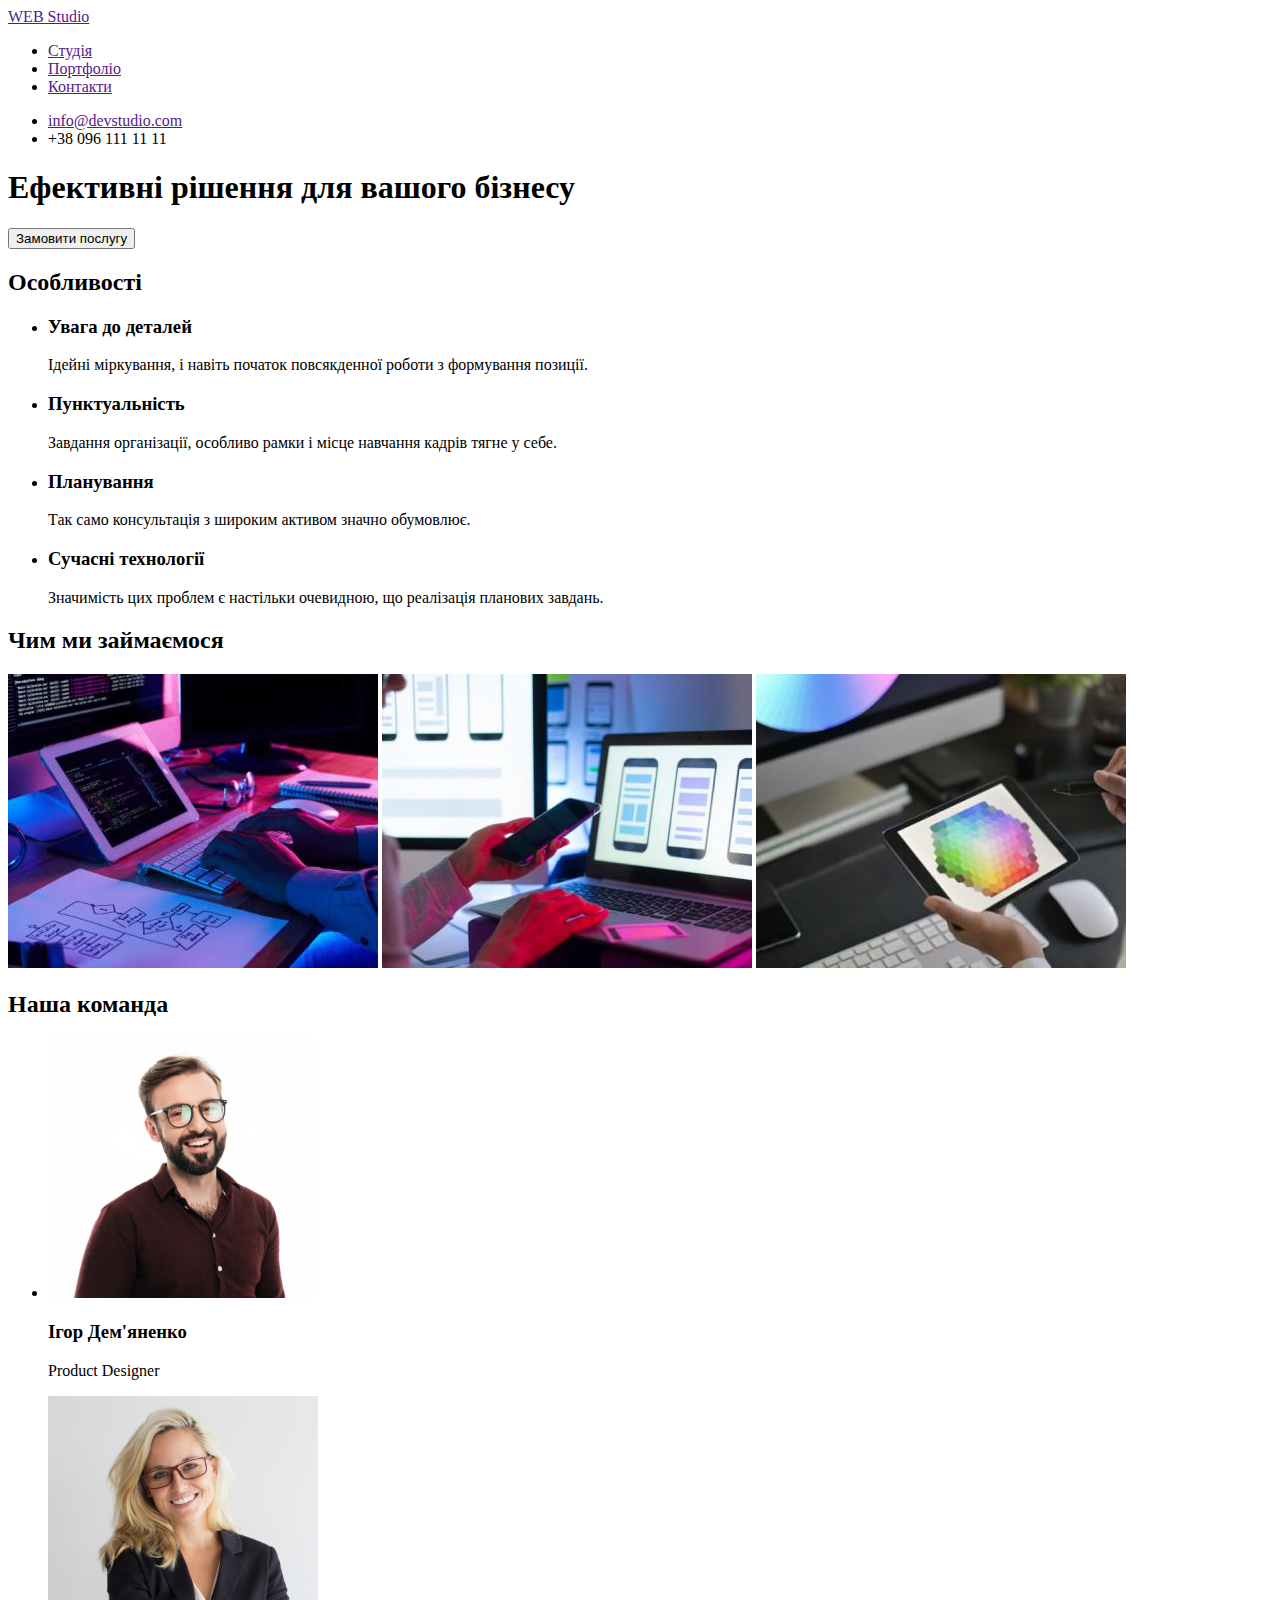
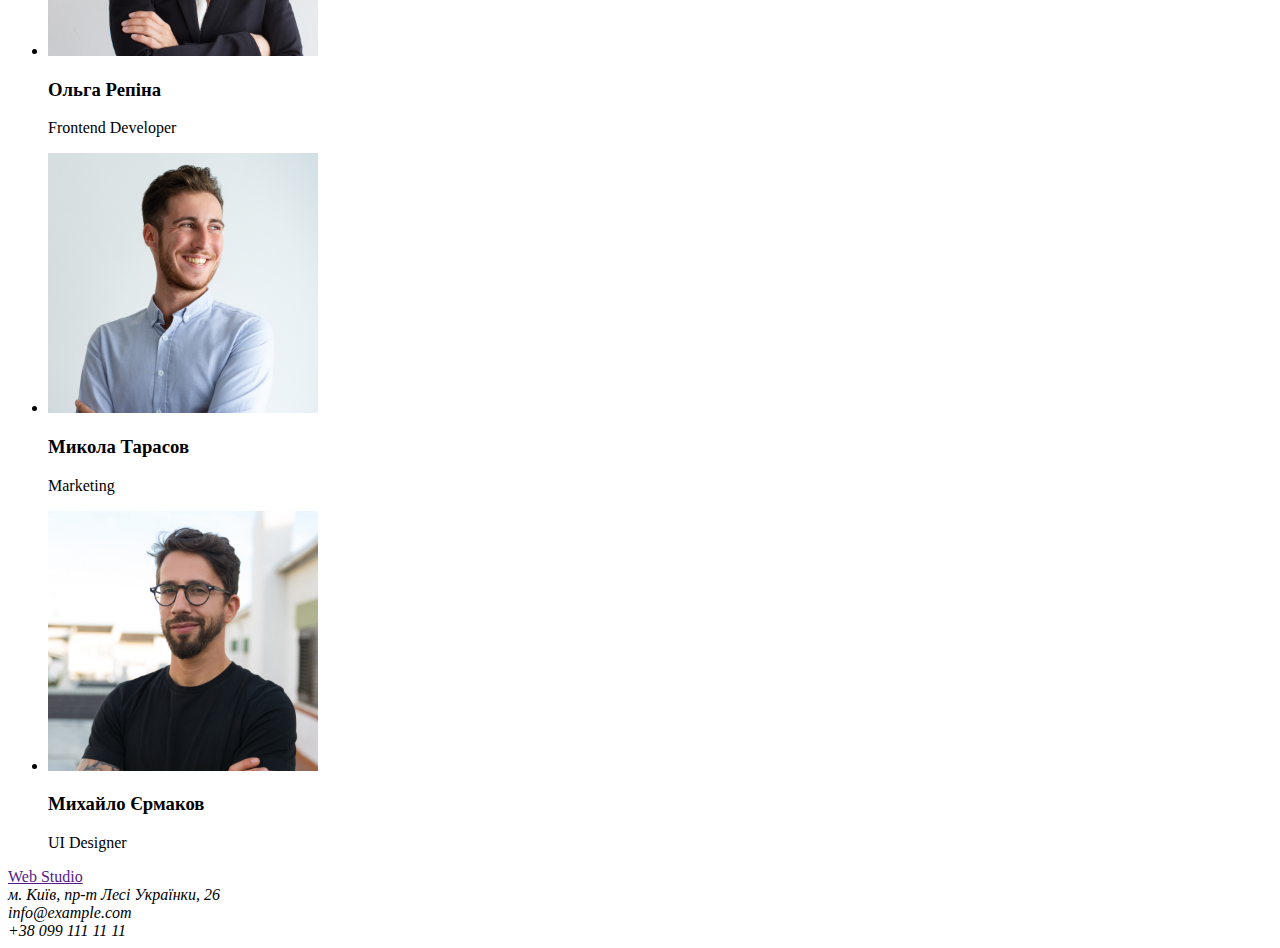
==== index.html @ 3448f9a4 "Initial commit" ====
<!DOCTYPE html>
<html lang="en">
<head>
    <meta charset="UTF-8">
    <meta http-equiv="X-UA-Compatible" content="IE=edge">
    <meta name="viewport" content="width=device-width, initial-scale=1.0">
    <title>Document</title>
</head>
<body>
    <!--Шапка-->
    
    <header>
        <nav>
            <a href="">WEB Studio</a>
            <ul>
                <li>
                    <a href="">Студія</a>
                </li>
                <li>
                    <a href="">Портфоліо</a>
                </li>
                <li>
                    <a href="">Контакти</a>
                </li>
            </ul>
        </nav>
    
        <ul>
            <li>
                <a href="">info@devstudio.com</a>
            </li>
            <li>
                +38 096 111 11 11
            </li>
        </ul>
    </header>
    
    
    <main>
    
        <!--Банер-->
        <div>
            <section>
                <h1>Ефективні рішення для вашого бізнесу</h1>
                <button>Замовити послугу</button>
            </section>
        </div>
    
        <!--Особливості-->
        <section>
            <h2>Особливості</h2>
            <ul>
                <li>
                    <h3>Увага до деталей</h3>
                    <p>Ідейні міркування, і навіть початок повсякденної роботи з формування позиції.</p>
                </li>
    
                <li>
                    <h3>Пунктуальність</h3>
                    <p>Завдання організації, особливо рамки і місце навчання кадрів тягне у себе.</p>
                </li>
                <li>
                    <h3>Планування</h3>
                    <p>Так само консультація з широким активом значно обумовлює.</p>
                </li>
                <li>
                    <h3>Сучасні технології</h3>
                    <p>Значимість цих проблем є настільки очевидною, що реалізація планових завдань.</p>
                </li>
            </ul>
        </section>
    
        <!--Чим ми займаэмося-->
        <section>
            <h2>Чим ми займаємося</h2>
            <img src="./images/img1.jpg" alt="photo first" width="370">
            <img src="./images/img2.jpg" alt="photo second" width="370">
            <img src="./images/img3.jpg" alt="photo third" width="370">
        </section>
    
        <!--Наша команда-->
        <section>
            <h2>Наша команда</h2>
            <ul>
    
                <li>
                    <img src="./images/Ihor.jpg" alt="photo ihor" width="270">
                    <h3>Iгор Дем'яненко</h3>
                    <p>Product Designer</p>
                </li>
    
                <li>
                    <img src="./images/Olga.jpg" alt="photo olga" width="270">
                    <h3>Ольга Репіна</h3>
                    <p>Frontend Developer</p>
                </li>
    
                <li>
                    <img src="./images/nikolaj.jpg" alt="photo nikolaj" width="270">
                    <h3>Микола Тарасов</h3>
                    <p>Marketing</p>
                </li>
    
                <li>
                    <img src="./images/Mykhailo.jpg" alt="photo Mykhailo" width="270">
                    <h3>Михайло Єрмаков</h3>
                    <p>UI Designer</p>
                </li>
            </ul>
        </section>
    
    </main>
    
    
    <footer>
        <a href="">Web Studio</a>
        <address>
            м. Київ, пр-т Лесі Українки, 26<br />
            info@example.com<br />
            +38 099 111 11 11
        </address>
    
    </footer>

</body>
</html>
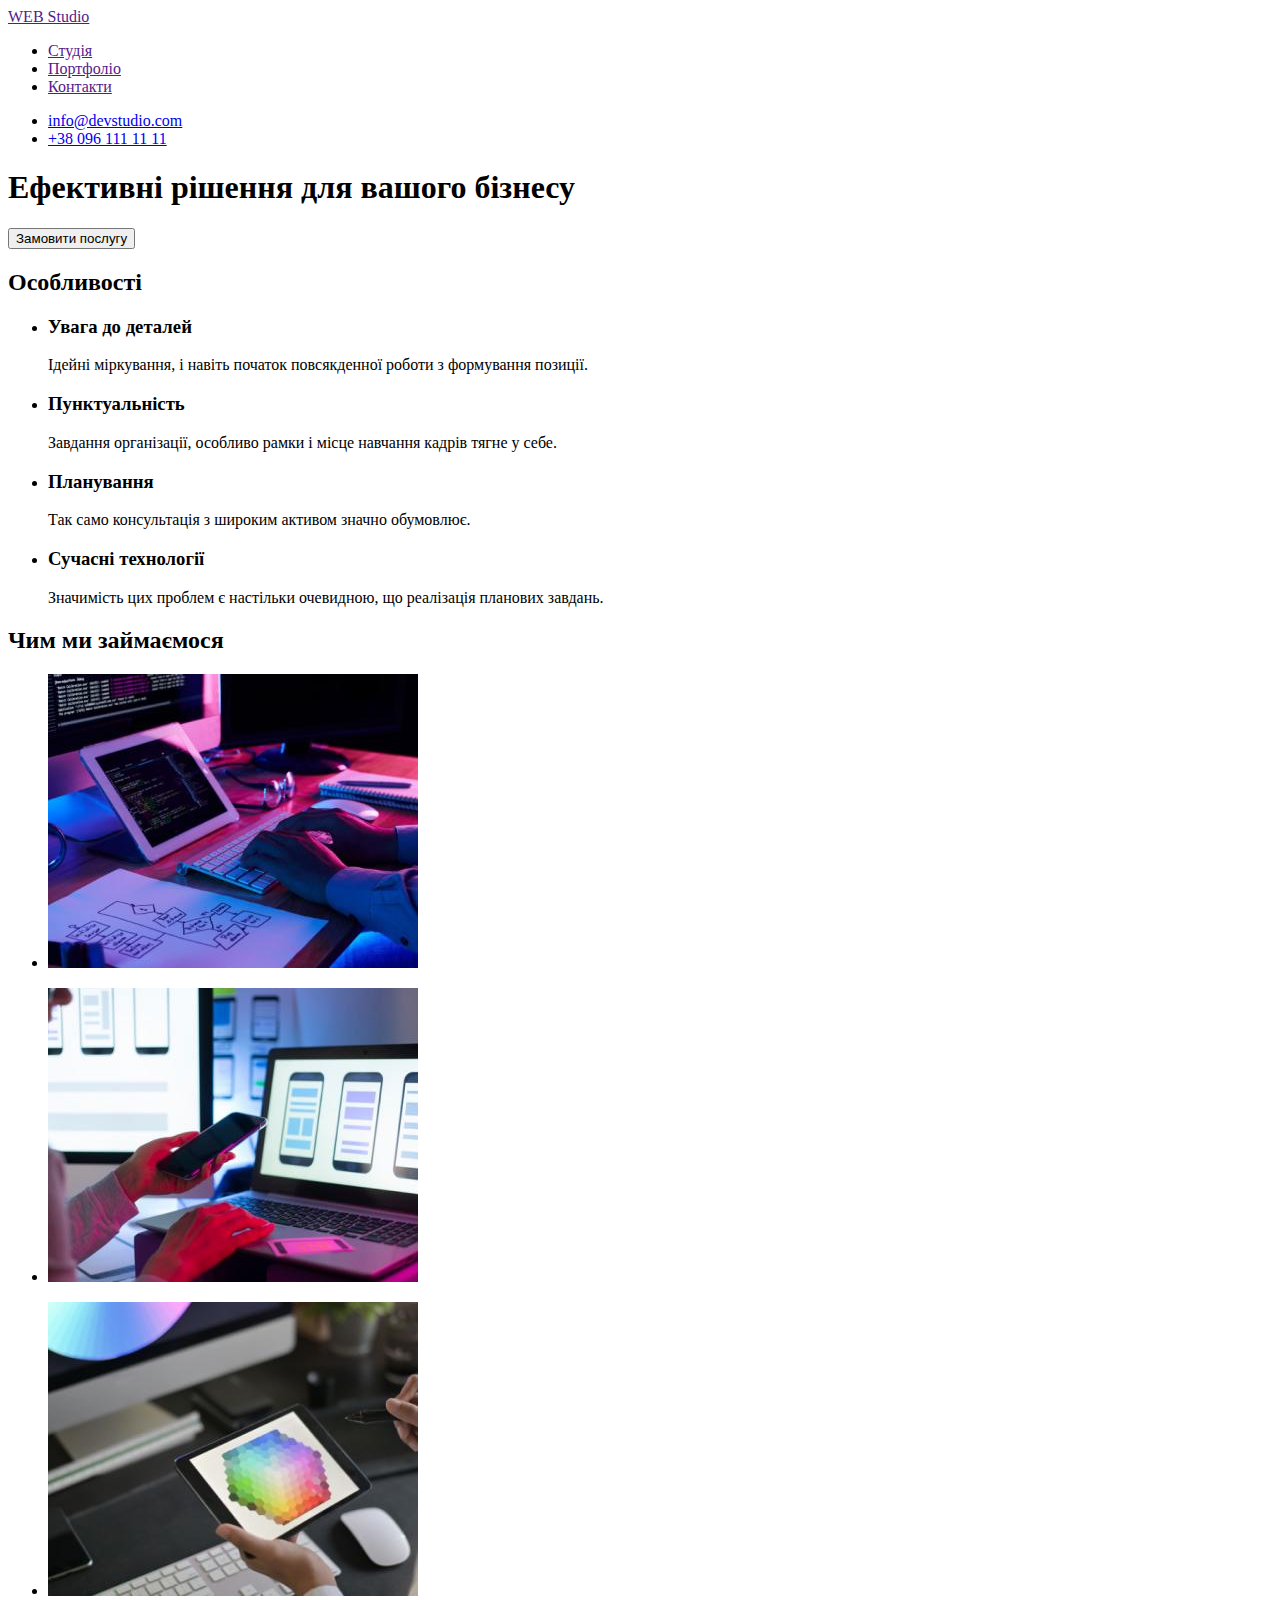
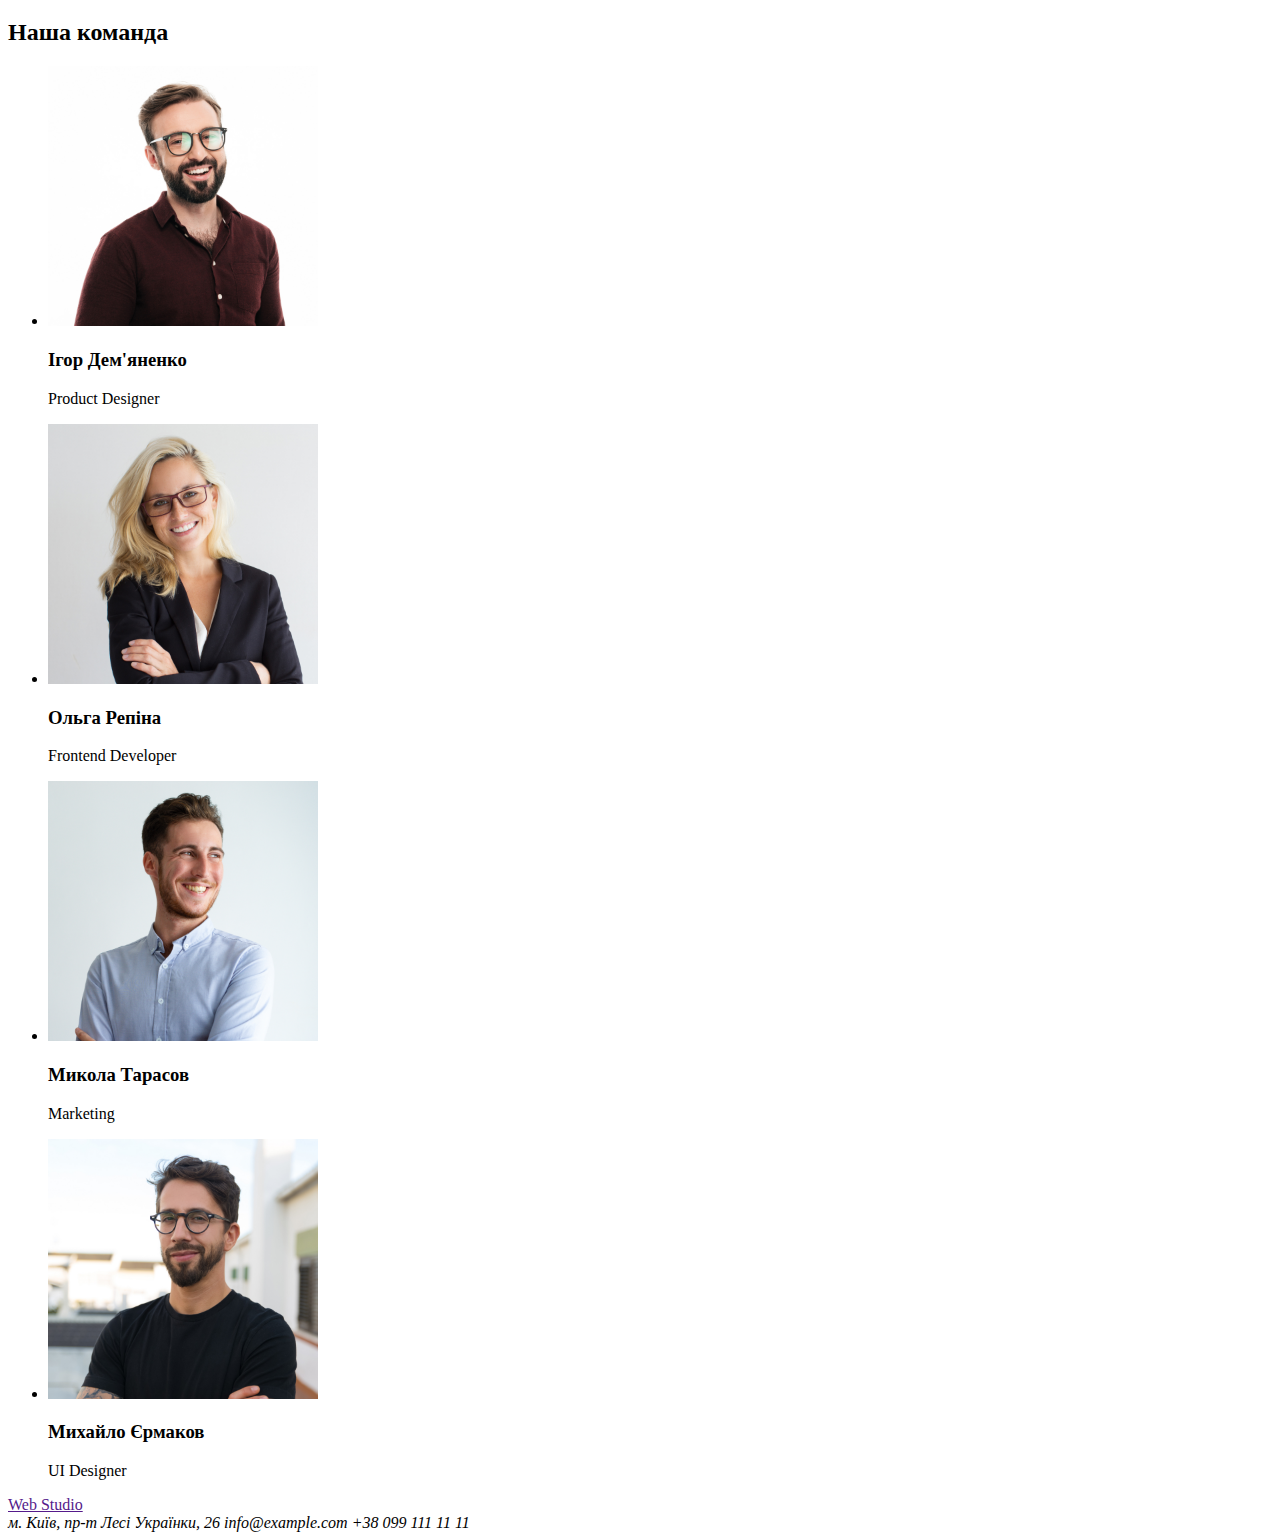
==== commit 55e478e7: "update index.html" ====
--- a/index.html
+++ b/index.html
@@ -1,14 +1,16 @@
 <!DOCTYPE html>
 <html lang="en">
+
 <head>
     <meta charset="UTF-8">
     <meta http-equiv="X-UA-Compatible" content="IE=edge">
     <meta name="viewport" content="width=device-width, initial-scale=1.0">
-    <title>Document</title>
+    <title>Web Studio</title>
 </head>
+
 <body>
     <!--Шапка-->
-    
+
     <header>
         <nav>
             <a href="">WEB Studio</a>
@@ -24,28 +26,30 @@
                 </li>
             </ul>
         </nav>
-    
+
         <ul>
             <li>
-                <a href="">info@devstudio.com</a>
+                <a href="mailto:info@devstudio.com">info@devstudio.com</a>
             </li>
             <li>
-                +38 096 111 11 11
+                <a href="tel:+380961111111">+38 096 111 11 11</a>
             </li>
         </ul>
     </header>
-    
-    
+
+
     <main>
-    
+
         <!--Банер-->
-        <div>
-            <section>
-                <h1>Ефективні рішення для вашого бізнесу</h1>
-                <button>Замовити послугу</button>
-            </section>
-        </div>
-    
+        <section>
+            <h1>Ефективні рішення для вашого бізнесу</h1>
+            <button type="button">Замовити послугу</button>
+
+
+        </section>
+
+
+
         <!--Особливості-->
         <section>
             <h2>Особливості</h2>
@@ -54,7 +58,7 @@
                     <h3>Увага до деталей</h3>
                     <p>Ідейні міркування, і навіть початок повсякденної роботи з формування позиції.</p>
                 </li>
-    
+
                 <li>
                     <h3>Пунктуальність</h3>
                     <p>Завдання організації, особливо рамки і місце навчання кадрів тягне у себе.</p>
@@ -69,38 +73,52 @@
                 </li>
             </ul>
         </section>
-    
+
         <!--Чим ми займаэмося-->
         <section>
             <h2>Чим ми займаємося</h2>
-            <img src="./images/img1.jpg" alt="photo first" width="370">
-            <img src="./images/img2.jpg" alt="photo second" width="370">
-            <img src="./images/img3.jpg" alt="photo third" width="370">
+            <ul>
+                <li>
+                    <img src="./images/img1.jpg" alt="photo first" width="370">
+                </li>
+            </ul>
+
+            <ul>
+                <li>
+                    <img src="./images/img2.jpg" alt="photo second" width="370">
+                </li>
+            </ul>
+
+            <ul>
+                <li>
+                    <img src="./images/img3.jpg" alt="photo third" width="370">
+                </li>
+            </ul>
         </section>
-    
+
         <!--Наша команда-->
         <section>
             <h2>Наша команда</h2>
             <ul>
-    
+
                 <li>
                     <img src="./images/Ihor.jpg" alt="photo ihor" width="270">
                     <h3>Iгор Дем'яненко</h3>
                     <p>Product Designer</p>
                 </li>
-    
+
                 <li>
                     <img src="./images/Olga.jpg" alt="photo olga" width="270">
                     <h3>Ольга Репіна</h3>
                     <p>Frontend Developer</p>
                 </li>
-    
+
                 <li>
                     <img src="./images/nikolaj.jpg" alt="photo nikolaj" width="270">
                     <h3>Микола Тарасов</h3>
                     <p>Marketing</p>
                 </li>
-    
+
                 <li>
                     <img src="./images/Mykhailo.jpg" alt="photo Mykhailo" width="270">
                     <h3>Михайло Єрмаков</h3>
@@ -108,19 +126,20 @@
                 </li>
             </ul>
         </section>
-    
+
     </main>
-    
-    
+
+
     <footer>
         <a href="">Web Studio</a>
         <address>
-            м. Київ, пр-т Лесі Українки, 26<br />
-            info@example.com<br />
+            м. Київ, пр-т Лесі Українки, 26
+            info@example.com
             +38 099 111 11 11
         </address>
-    
+
     </footer>
 
 </body>
+
 </html>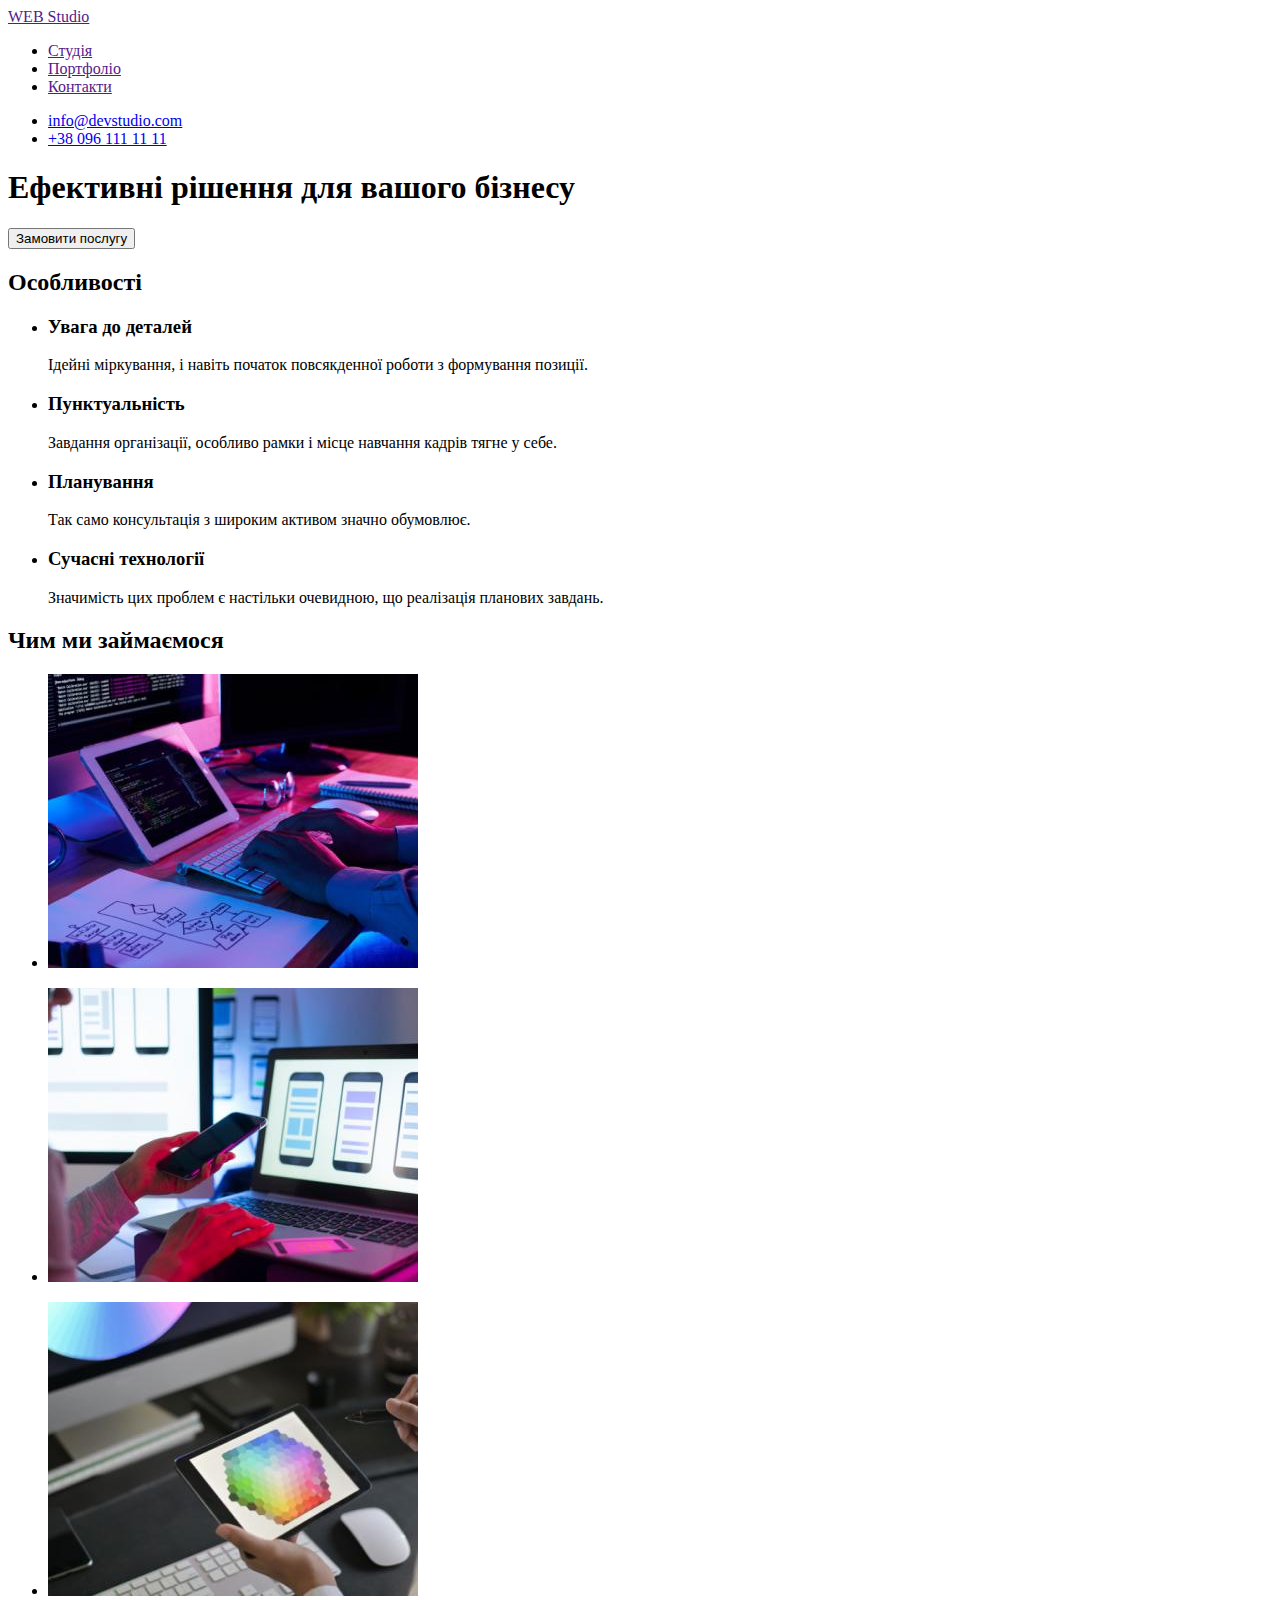
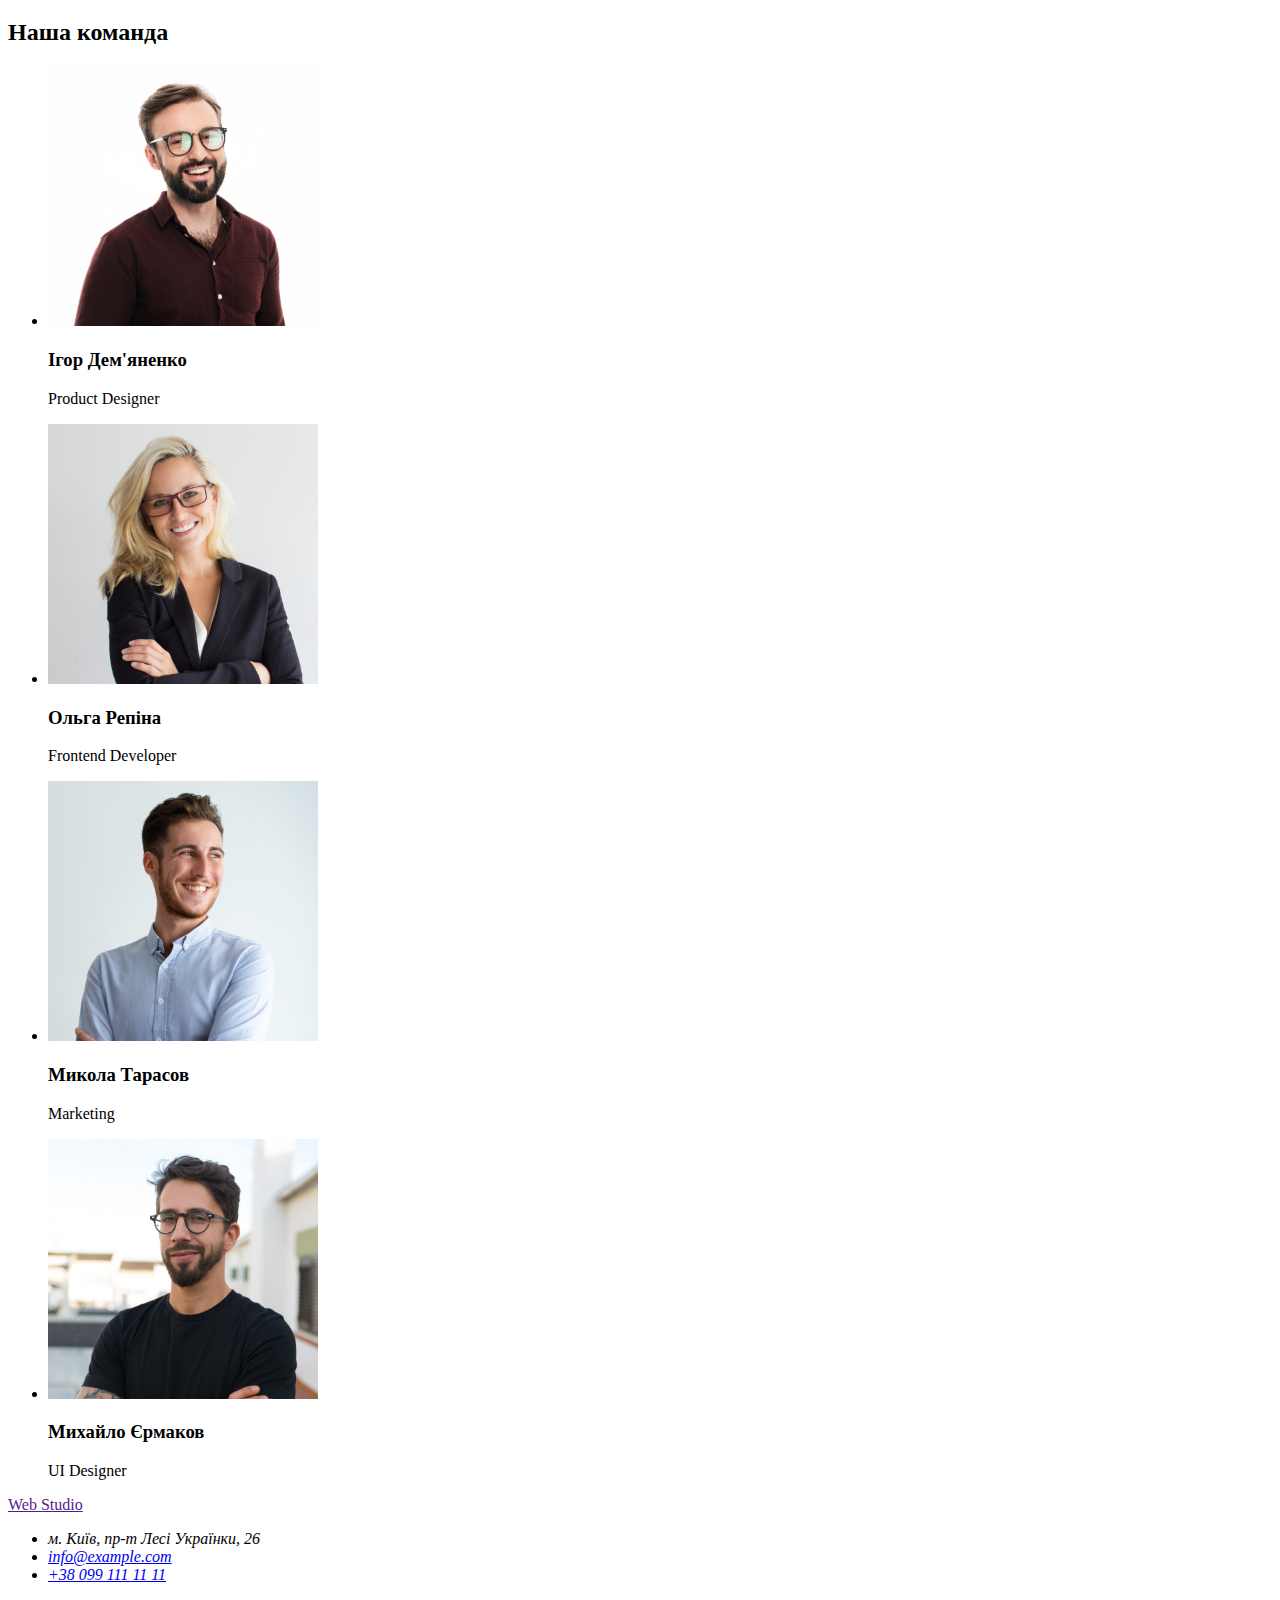
==== commit 50912ce3: "update index.html" ====
--- a/index.html
+++ b/index.html
@@ -133,11 +133,21 @@
     <footer>
         <a href="">Web Studio</a>
         <address>
-            м. Київ, пр-т Лесі Українки, 26
-            info@example.com
-            +38 099 111 11 11
+        
+            <ul>
+                <li>м. Київ, пр-т Лесі Українки, 26</li>
+        
+                <li>
+                    <a href="mailto: info@example.com">info@example.com</a>
+                </li>
+        
+                <li>
+                    <a href="tel:+380991111111">+38 099 111 11 11</a>
+                </li>
+        
+            </ul>
+        
         </address>
-
     </footer>
 
 </body>
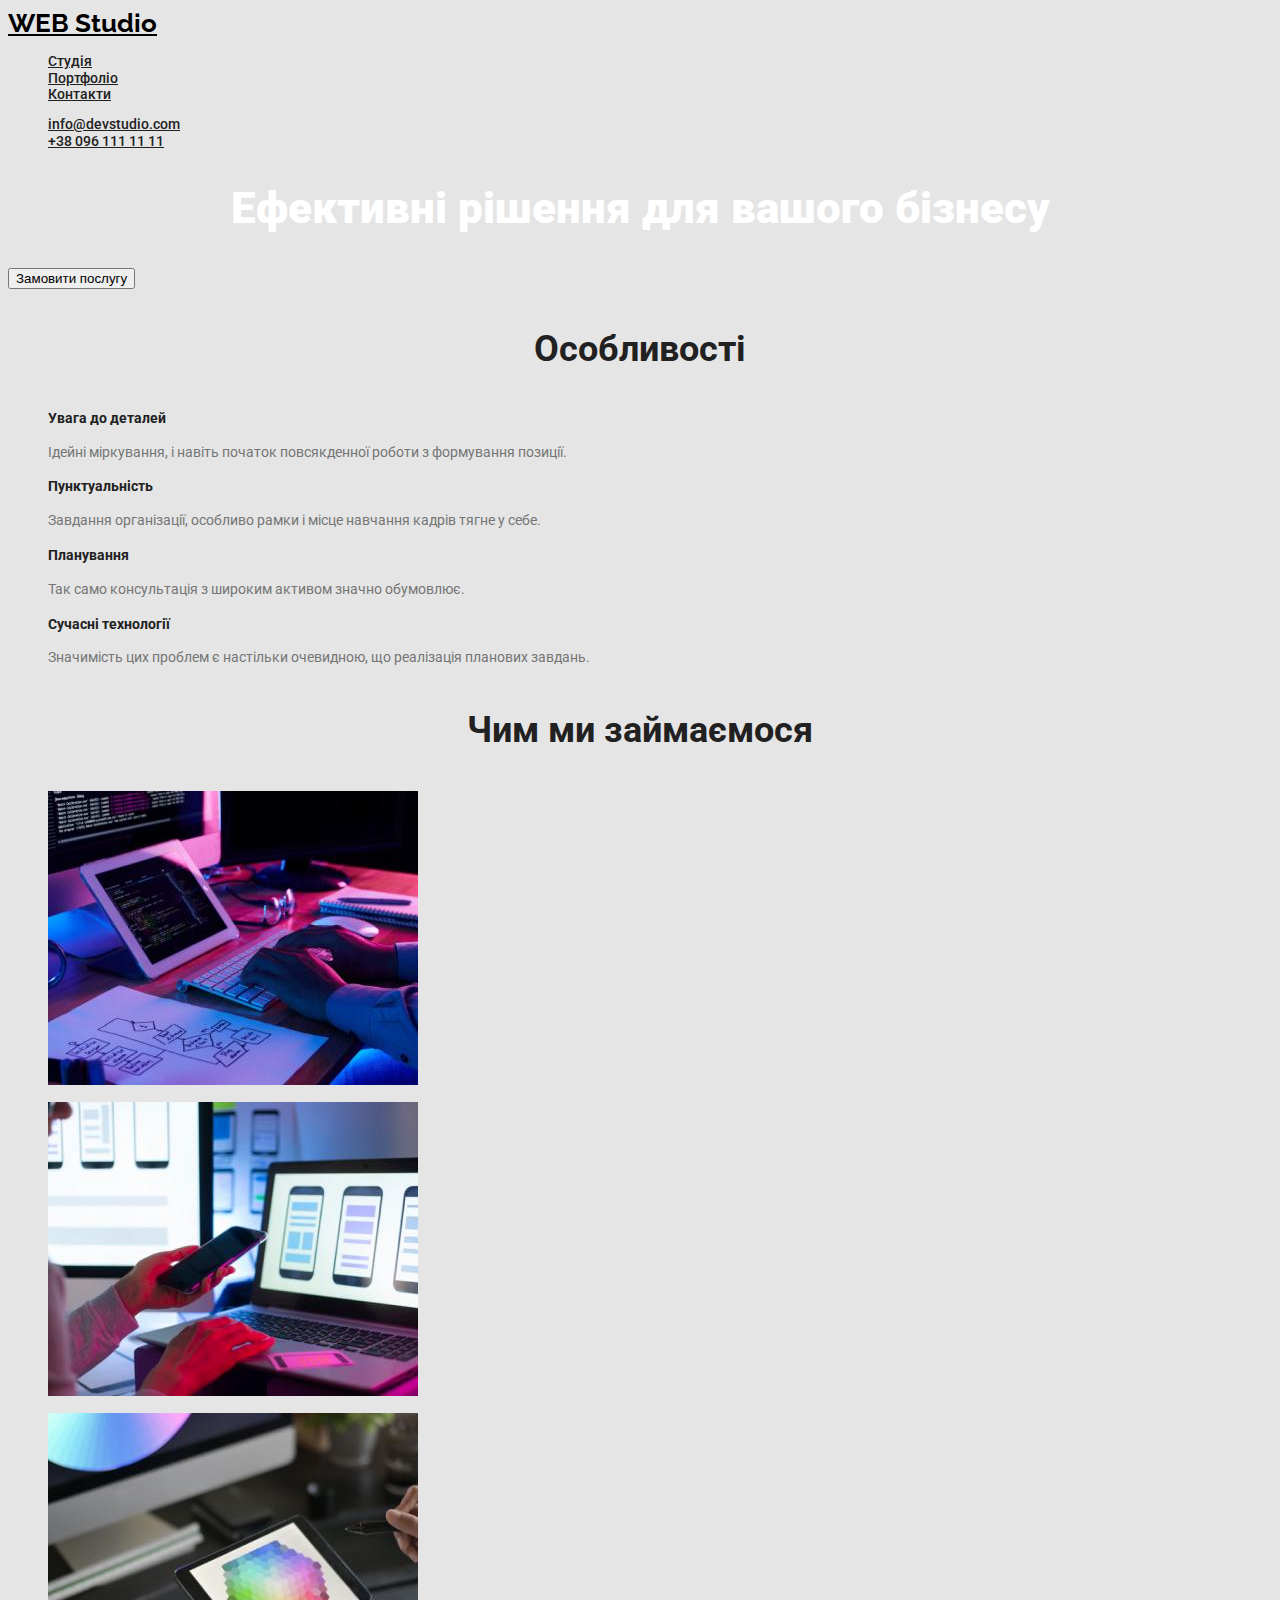
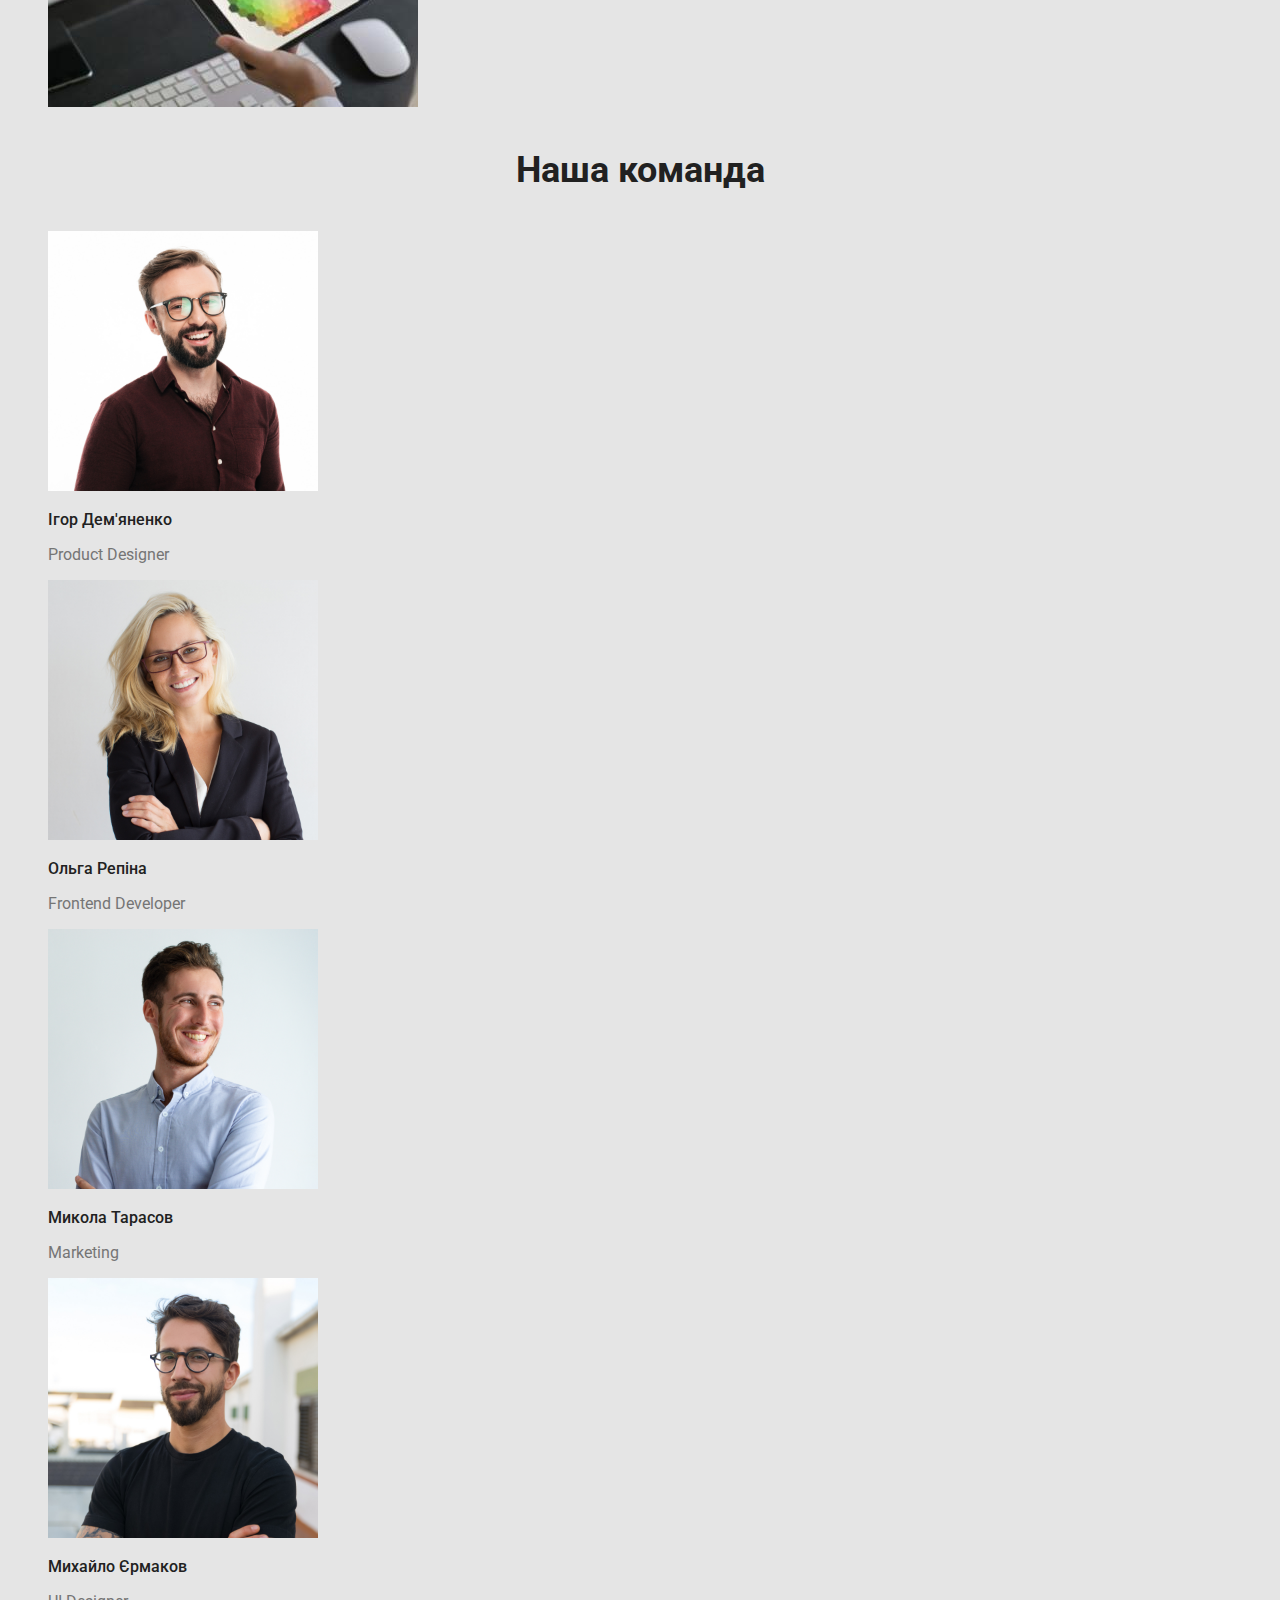
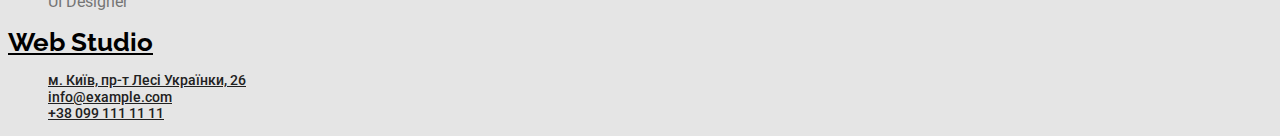
==== commit 8b840e89: "new" ====
--- a/index.html
+++ b/index.html
@@ -6,6 +6,13 @@
     <meta http-equiv="X-UA-Compatible" content="IE=edge">
     <meta name="viewport" content="width=device-width, initial-scale=1.0">
     <title>Web Studio</title>
+    <link rel="preconnect" href="https://fonts.googleapis.com">
+    <link rel="preconnect" href="https://fonts.gstatic.com" crossorigin>
+    <link
+        href="https://fonts.googleapis.com/css2?family=Montserrat:wght@400;700&family=Raleway:wght@700&family=Roboto:wght@400;500;700;900&display=swap"
+        rel="stylesheet">
+    <link rel="stylesheet" href="css/styles.css">
+
 </head>
 
 <body>
@@ -13,26 +20,26 @@
 
     <header>
         <nav>
-            <a href="">WEB Studio</a>
+            <a href="./index.html" class="logo">WEB Studio</a>
             <ul>
                 <li>
-                    <a href="">Студія</a>
+                    <a href="./index.html" class="nav">Студія</a>
                 </li>
                 <li>
-                    <a href="">Портфоліо</a>
+                    <a href="./portfolio.html" class="nav portfolio">Портфоліо</a>
                 </li>
                 <li>
-                    <a href="">Контакти</a>
+                    <a href="" class="nav contacts">Контакти</a>
                 </li>
             </ul>
         </nav>
 
         <ul>
             <li>
-                <a href="mailto:info@devstudio.com">info@devstudio.com</a>
+                <a href="mailto:info@devstudio.com" class="nav">info@devstudio.com</a>
             </li>
             <li>
-                <a href="tel:+380961111111">+38 096 111 11 11</a>
+                <a href="tel:+380961111111" class="nav">+38 096 111 11 11</a>
             </li>
         </ul>
     </header>
@@ -55,21 +62,21 @@
             <h2>Особливості</h2>
             <ul>
                 <li>
-                    <h3>Увага до деталей</h3>
-                    <p>Ідейні міркування, і навіть початок повсякденної роботи з формування позиції.</p>
+                    <h3 class="title-features">Увага до деталей</h3>
+                    <p class="text-features">Ідейні міркування, і навіть початок повсякденної роботи з формування позиції.</p>
                 </li>
 
                 <li>
-                    <h3>Пунктуальність</h3>
-                    <p>Завдання організації, особливо рамки і місце навчання кадрів тягне у себе.</p>
+                    <h3 class="title-features">Пунктуальність</h3>
+                    <p class="text-features">Завдання організації, особливо рамки і місце навчання кадрів тягне у себе.</p>
                 </li>
                 <li>
-                    <h3>Планування</h3>
-                    <p>Так само консультація з широким активом значно обумовлює.</p>
+                    <h3 class="title-features">Планування</h3>
+                    <p class="text-features">Так само консультація з широким активом значно обумовлює.</p>
                 </li>
                 <li>
-                    <h3>Сучасні технології</h3>
-                    <p>Значимість цих проблем є настільки очевидною, що реалізація планових завдань.</p>
+                    <h3 class="title-features">Сучасні технології</h3>
+                    <p class="text-features">Значимість цих проблем є настільки очевидною, що реалізація планових завдань.</p>
                 </li>
             </ul>
         </section>
@@ -103,26 +110,26 @@
 
                 <li>
                     <img src="./images/Ihor.jpg" alt="photo ihor" width="270">
-                    <h3>Iгор Дем'яненко</h3>
-                    <p>Product Designer</p>
+                    <h3 class="team-title">Iгор Дем'яненко</h3>
+                    <p class="team-text">Product Designer</p>
                 </li>
 
                 <li>
                     <img src="./images/Olga.jpg" alt="photo olga" width="270">
-                    <h3>Ольга Репіна</h3>
-                    <p>Frontend Developer</p>
+                    <h3 class="team-title">Ольга Репіна</h3>
+                    <p class="team-text">Frontend Developer</p>
                 </li>
 
                 <li>
                     <img src="./images/nikolaj.jpg" alt="photo nikolaj" width="270">
-                    <h3>Микола Тарасов</h3>
-                    <p>Marketing</p>
+                    <h3 class="team-title">Микола Тарасов</h3>
+                    <p class="team-text">Marketing</p>
                 </li>
 
                 <li>
                     <img src="./images/Mykhailo.jpg" alt="photo Mykhailo" width="270">
-                    <h3>Михайло Єрмаков</h3>
-                    <p>UI Designer</p>
+                    <h3 class="team-title">Михайло Єрмаков</h3>
+                    <p class="team-text">UI Designer</p>
                 </li>
             </ul>
         </section>
@@ -131,20 +138,21 @@
 
 
     <footer>
-        <a href="">Web Studio</a>
-        <address>
-        
+        <a href="" class="logo">Web Studio</a>
+        <address class="address-text">
             <ul>
-                <li>м. Київ, пр-т Лесі Українки, 26</li>
-        
                 <li>
-                    <a href="mailto: info@example.com">info@example.com</a>
+                    <a href="" class="nav">м. Київ, пр-т Лесі Українки, 26</a>
                 </li>
-        
+            
                 <li>
-                    <a href="tel:+380991111111">+38 099 111 11 11</a>
+                    <a href="mailto:info@example.com" class="nav">info@example.com</a>
                 </li>
-        
+            
+                <li>
+                    <a href="tel:+380991111111" class="nav">+38 099 111 11 11</a>
+                </li>
+            
             </ul>
         
         </address>
--- a/css/styles.css
+++ b/css/styles.css
@@ -0,0 +1,139 @@
+/* Основний текст #212121 */
+/* Другорядний #757575 */
+/* Білий #FFFFFF */
+/* Акцент #2196F3 */
+/* Другорядний колір #FFFFFF 60 % */
+/* Logo #000000 */
+
+:root {
+    --main-color: #212121;
+    --secondary-color: #757575;
+    --fon-second: #FFFFFF;
+    --accent: #2196F3;
+    --logo-color: #000000;
+    --bg-color: #E5E5E5;
+
+
+}
+
+/* body */
+
+body {
+    font-size: 14px;
+    font-family: Roboto, sans-serif;
+    font-weight: 400;
+    background-color: var(--bg-color);
+    color: var(--main-color)
+   
+
+
+}
+
+h1 {
+    color: var(--fon-second);
+    font-size: 44px;
+    font-weight: 900;
+    line-height: 1.36;
+    text-align:center
+}
+
+h2 {
+    font-weight: 700;
+    font-size: 36px;
+    line-height: 1.7;
+    text-align: center;
+}
+
+ 
+
+ul {
+    list-style: none;
+}
+ button {
+     cursor: pointer;
+ }
+
+
+
+/* LOGO */
+
+.logo {
+    color: var(--logo-color);
+    font-family: Raleway;
+    font-weight: 700;
+    font-size: 26px;
+    line-height: 1.2;
+
+}
+.logo:hover,
+.logo:focus {
+    color: var(--accent)
+}
+
+/* Nav */
+ 
+
+.nav:hover,
+.nav:focus {
+    color: var(--accent);
+
+}
+
+  .nav,
+  .nav portfolio,
+  .nav contacts {
+      color: var(--main-color);
+      font-size: 14px;
+      font-weight: 500;
+      line-height: 1.17;
+  }
+
+
+/* Features */
+
+   .title-features {
+    font-size: 14px;
+    font-weight: 700;
+    line-height: 1.2;   
+}
+
+
+   .text-features {
+    color: var(--secondary-color);
+    font-size: 14px;
+    line-height: 1.7;
+}
+
+/* Team */
+
+ .team-title {
+    font-size: 16px;
+    font-weight: 500;
+    line-height: 1.19;
+}
+
+.team-text {
+color: var(--secondary-color);  
+font-size: 16px;
+line-height: 1.19;
+
+}
+
+/* footer */
+
+.address-text {
+    font-style: normal;
+}
+
+
+
+
+
+
+
+ 
+
+
+
+
+
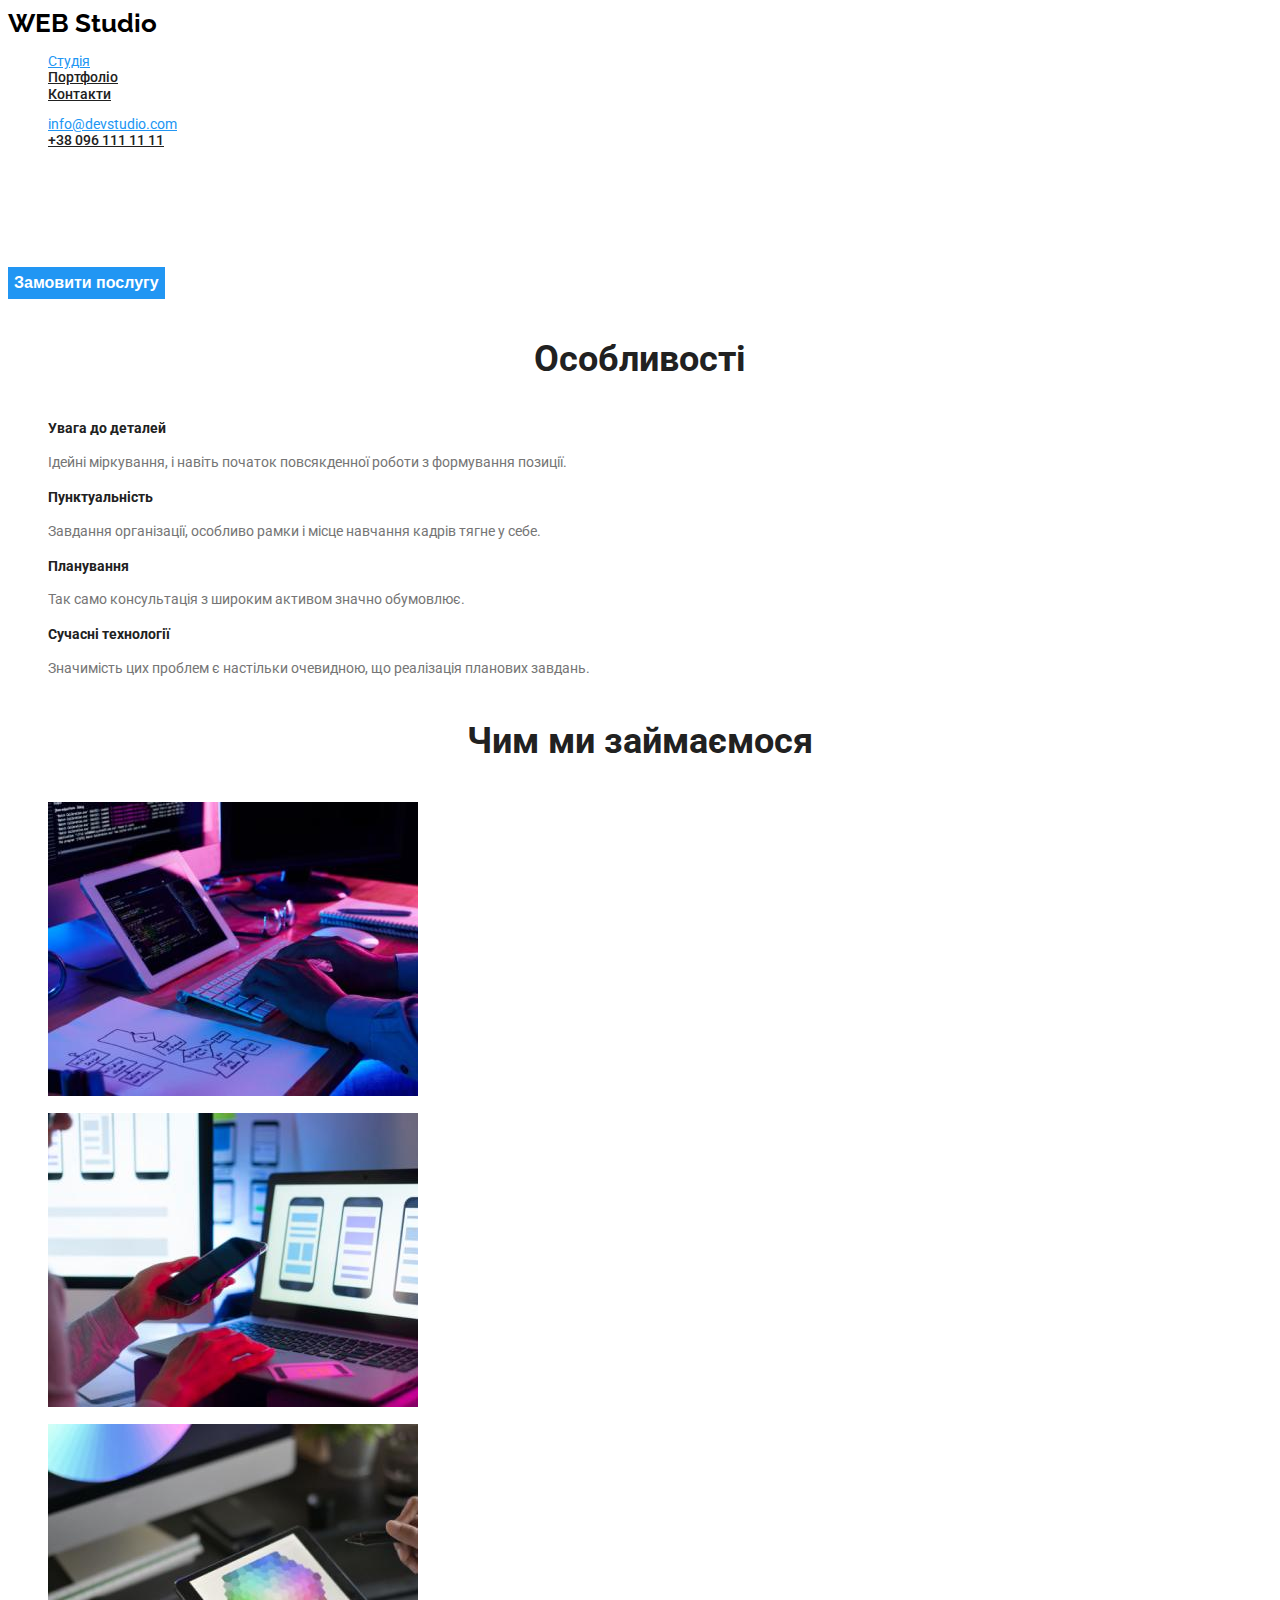
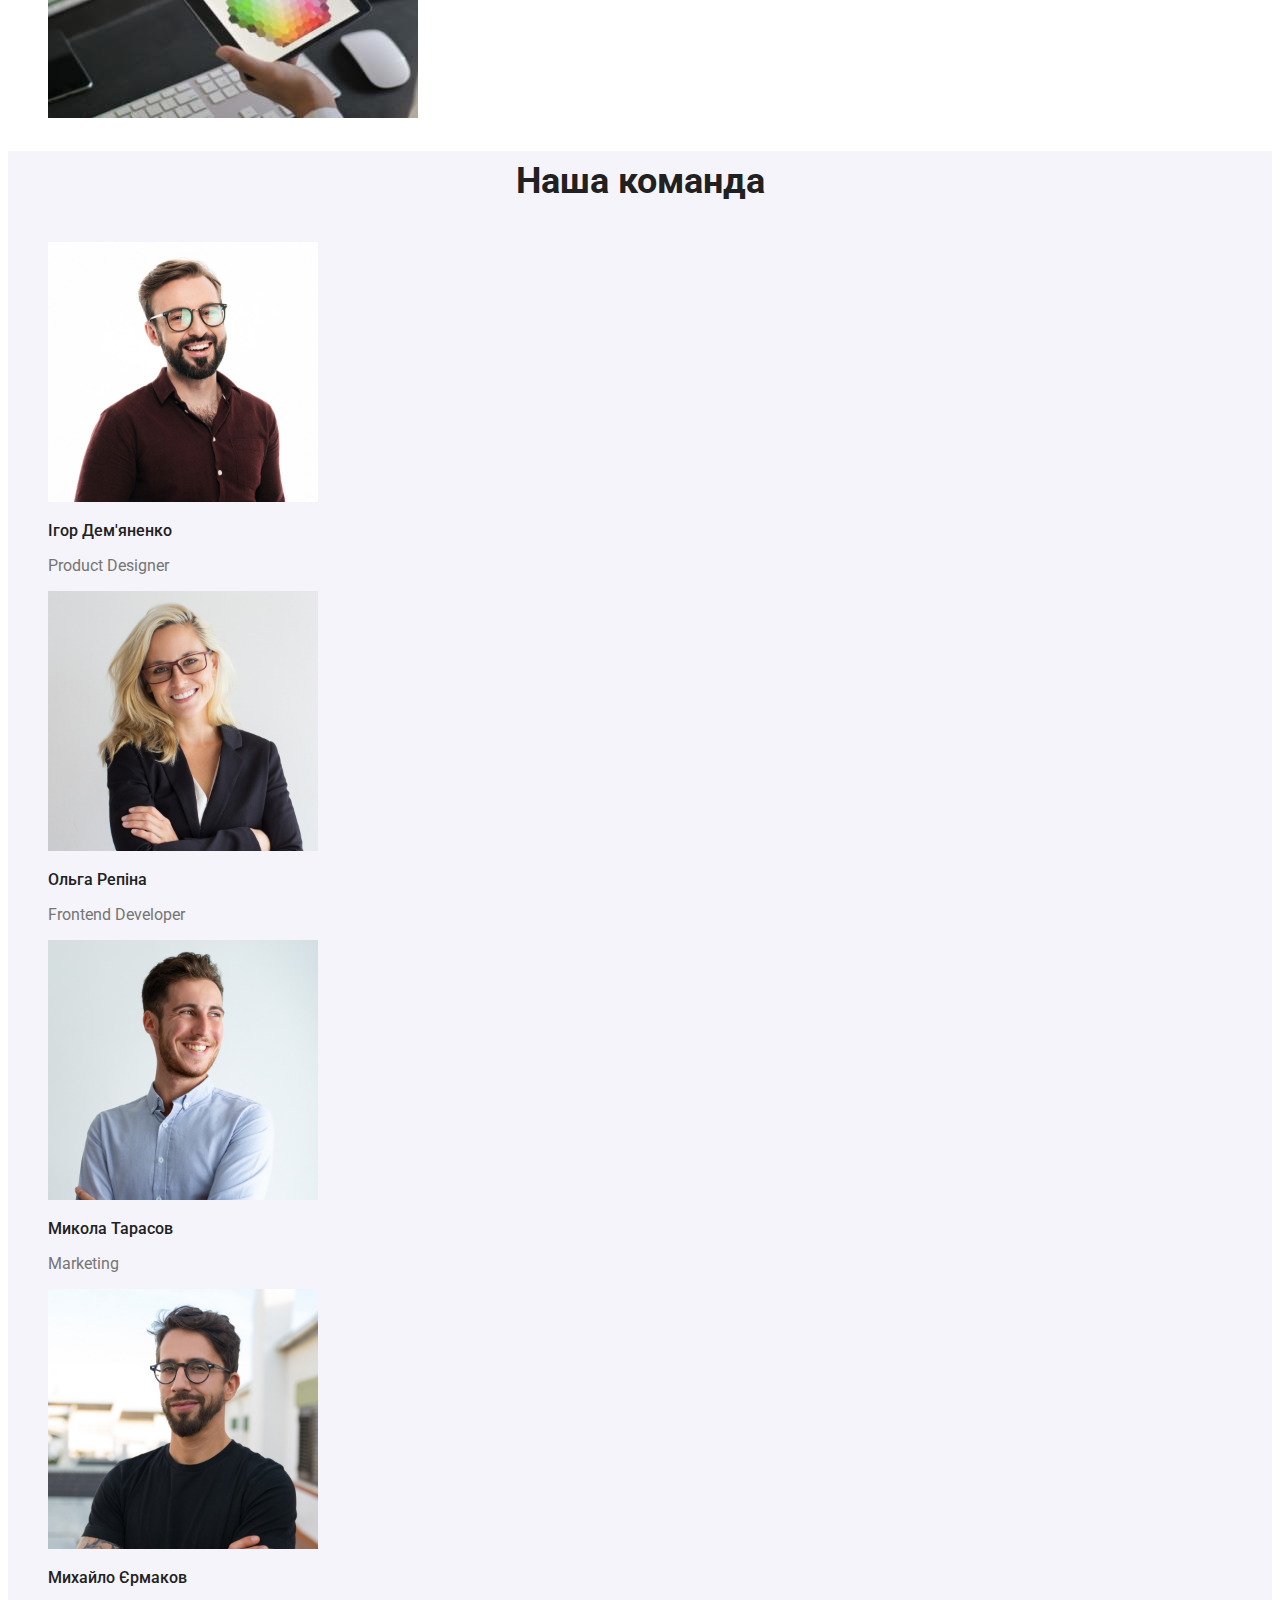
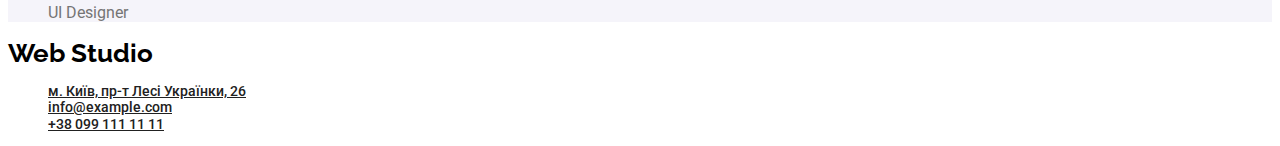
==== commit e7c93e6b: "summery" ====
--- a/index.html
+++ b/index.html
@@ -23,7 +23,7 @@
             <a href="./index.html" class="logo">WEB Studio</a>
             <ul>
                 <li>
-                    <a href="./index.html" class="nav">Студія</a>
+                    <a href="./index.html" class="nav-menu">Студія</a>
                 </li>
                 <li>
                     <a href="./portfolio.html" class="nav portfolio">Портфоліо</a>
@@ -36,7 +36,7 @@
 
         <ul>
             <li>
-                <a href="mailto:info@devstudio.com" class="nav">info@devstudio.com</a>
+                <a href="mailto:info@devstudio.com" class="nav-mail">info@devstudio.com</a>
             </li>
             <li>
                 <a href="tel:+380961111111" class="nav">+38 096 111 11 11</a>
@@ -50,7 +50,7 @@
         <!--Банер-->
         <section>
             <h1>Ефективні рішення для вашого бізнесу</h1>
-            <button type="button">Замовити послугу</button>
+            <button type="button" class="button-baner">Замовити послугу</button>
 
 
         </section>
@@ -59,7 +59,7 @@
 
         <!--Особливості-->
         <section>
-            <h2>Особливості</h2>
+            <h2 class="main-title">Особливості</h2>
             <ul>
                 <li>
                     <h3 class="title-features">Увага до деталей</h3>
@@ -83,7 +83,7 @@
 
         <!--Чим ми займаэмося-->
         <section>
-            <h2>Чим ми займаємося</h2>
+            <h2 class="main-title">Чим ми займаємося</h2>
             <ul>
                 <li>
                     <img src="./images/img1.jpg" alt="photo first" width="370">
@@ -104,8 +104,8 @@
         </section>
 
         <!--Наша команда-->
-        <section>
-            <h2>Наша команда</h2>
+        <section class="team">
+            <h2 class="main-title">Наша команда</h2>
             <ul>
 
                 <li>
--- a/css/styles.css
+++ b/css/styles.css
@@ -11,7 +11,7 @@
     --fon-second: #FFFFFF;
     --accent: #2196F3;
     --logo-color: #000000;
-    --bg-color: #E5E5E5;
+   
 
 
 }
@@ -19,11 +19,12 @@
 /* body */
 
 body {
+    color: var(--main-color);
     font-size: 14px;
     font-family: Roboto, sans-serif;
     font-weight: 400;
-    background-color: var(--bg-color);
-    color: var(--main-color)
+    
+  
    
 
 
@@ -37,7 +38,7 @@
     text-align:center
 }
 
-h2 {
+.main-title {
     font-weight: 700;
     font-size: 36px;
     line-height: 1.7;
@@ -63,12 +64,10 @@
     font-weight: 700;
     font-size: 26px;
     line-height: 1.2;
+    text-decoration-line: none;
 
 }
-.logo:hover,
-.logo:focus {
-    color: var(--accent)
-}
+
 
 /* Nav */
  
@@ -87,6 +86,28 @@
       font-weight: 500;
       line-height: 1.17;
   }
+
+  .nav-menu {
+    color: var(--accent);
+  }
+
+  .nav-mail {
+      color: var(--accent);
+  }
+
+  /* Банер */
+
+  .button-baner {
+      color: var(--fon-second);
+      background-color: var(--accent);
+      font-size: 16px;
+      font-weight: 700;
+      line-height: 1.9;
+      text-align: center;
+      border: 0px;
+      
+
+     }
 
 
 /* Features */
@@ -119,11 +140,45 @@
 
 }
 
+.team {
+    background-color: #F5F4FA;
+}
+
 /* footer */
 
 .address-text {
     font-style: normal;
 }
+
+
+/* PORTFOLIO */
+
+.project {
+    color: var(--main-color);
+    font-size: 18px;
+    font-weight: 700;
+    line-height: 2;
+}
+
+.progect-text {
+    color: var(--secondary-color);
+    font-size: 16px;
+    line-height: 1.88;
+}
+
+/* Filter */
+
+.button-filter {
+    font-size: 16px;
+    font-weight: 500;
+    line-height: 1.6;
+    background-color: #F5F4FA;
+
+}
+.nav-portfolio {
+    color: var(--accent);
+}
+
 
 
 
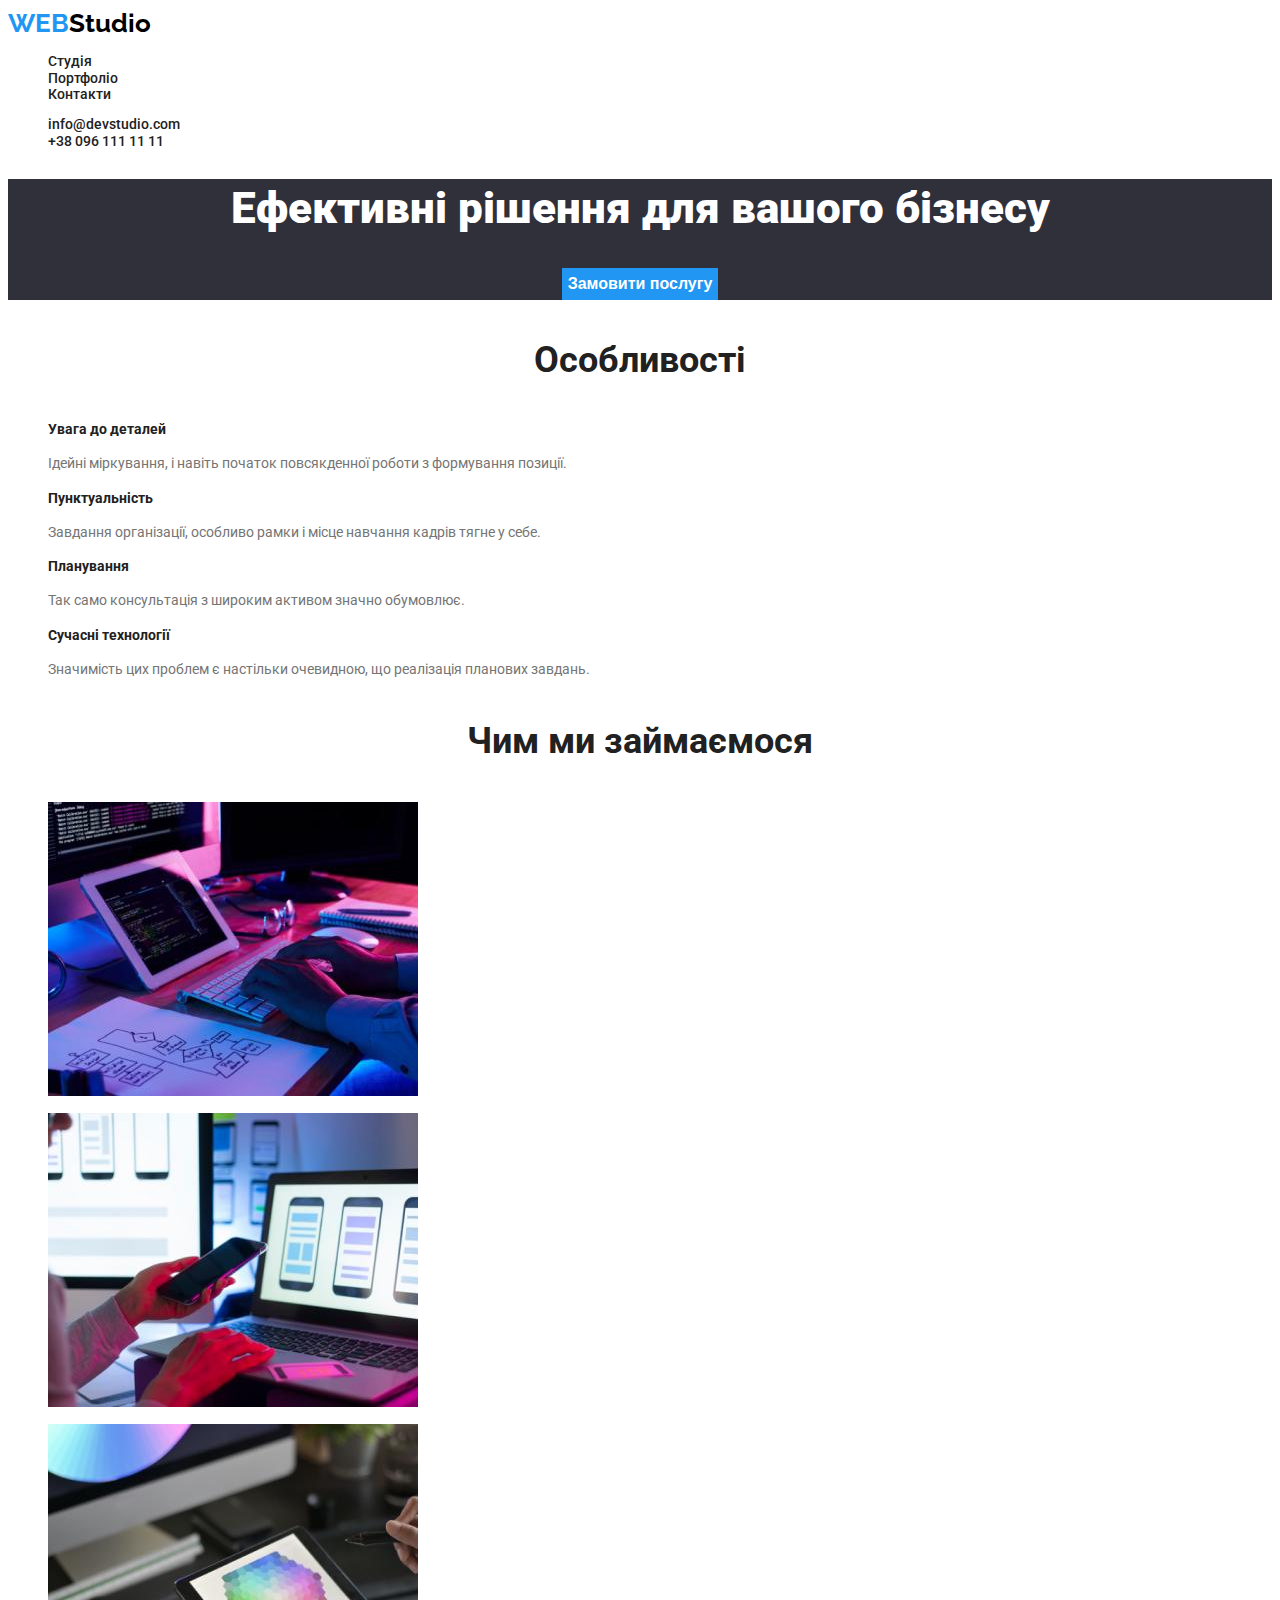
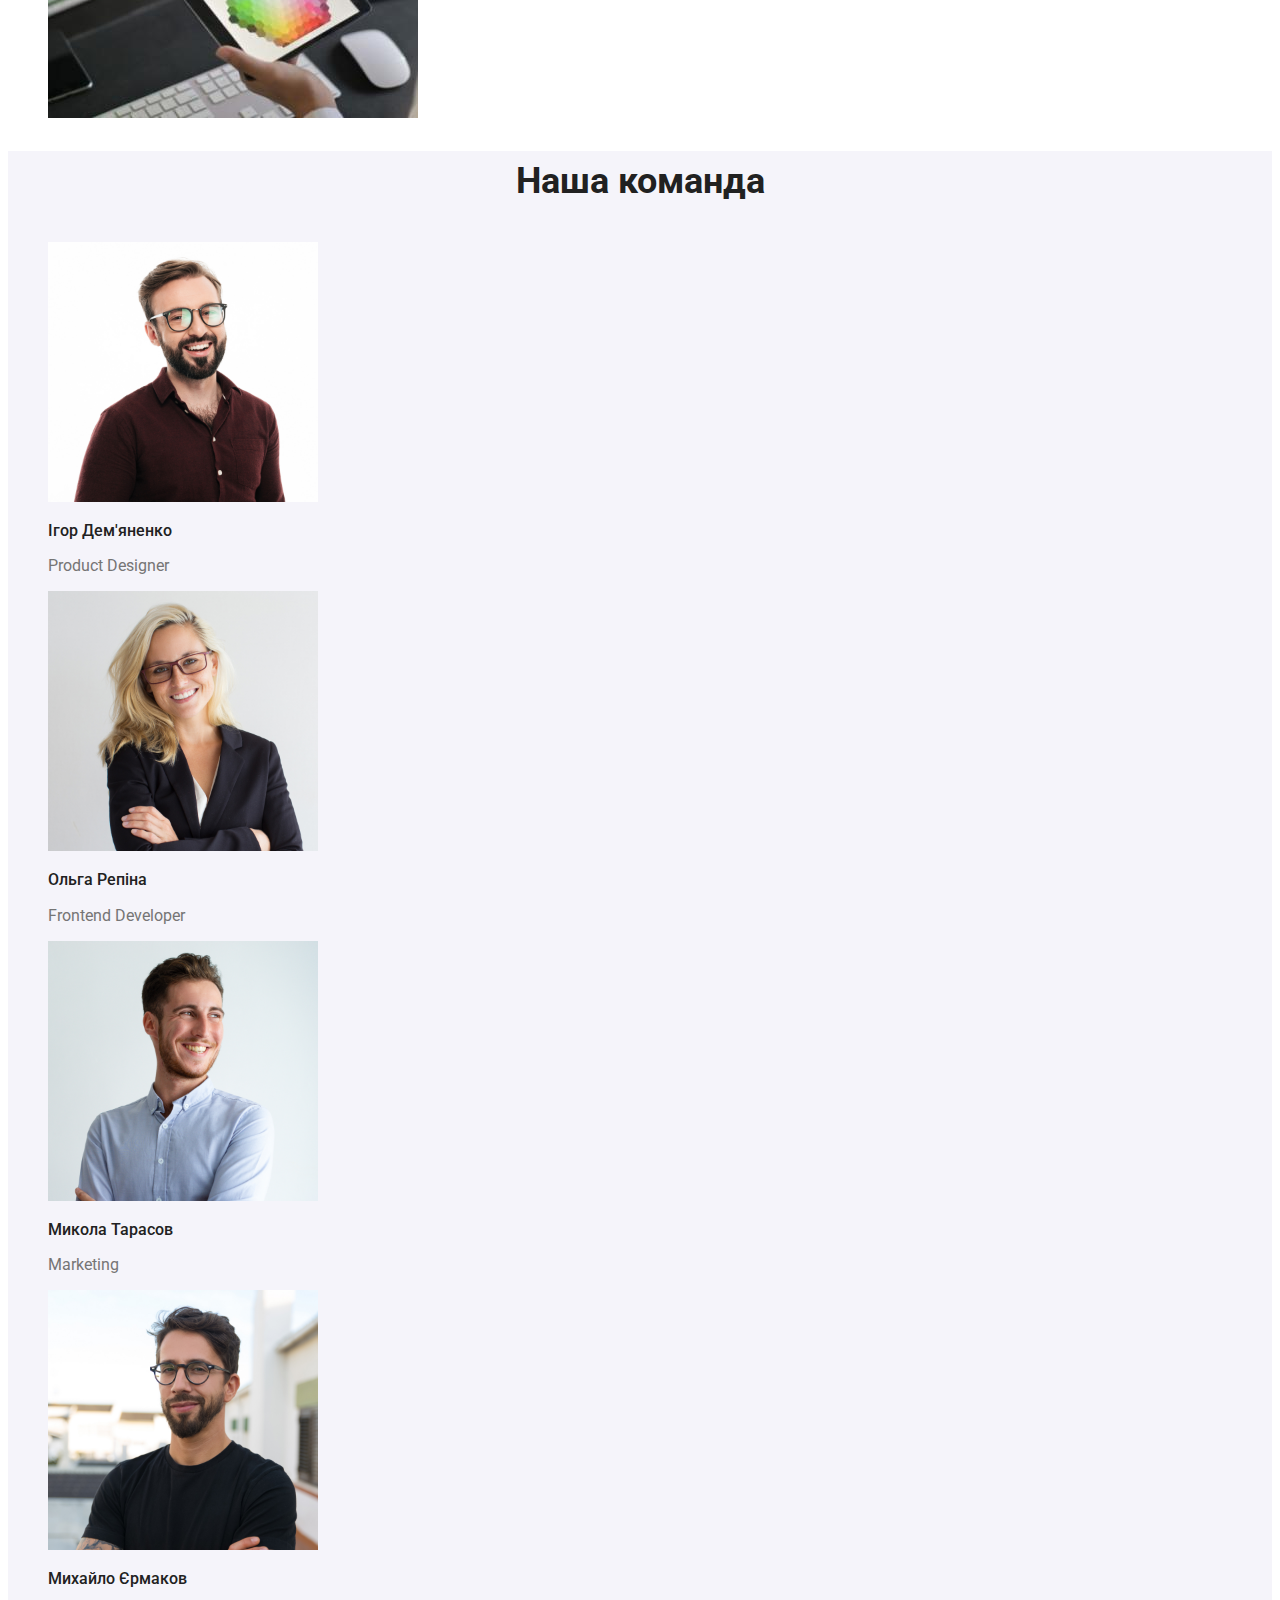
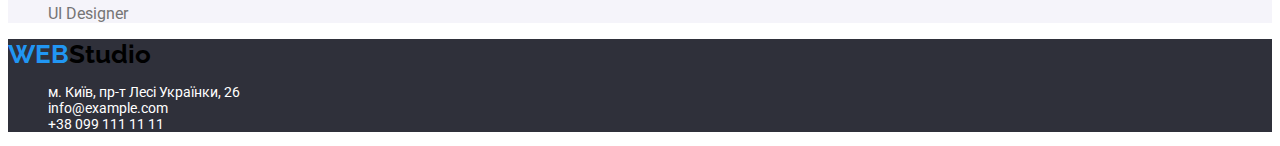
==== commit 73a96aad: "changes" ====
--- a/index.html
+++ b/index.html
@@ -20,23 +20,23 @@
 
     <header>
         <nav>
-            <a href="./index.html" class="logo">WEB Studio</a>
+            <a href="./index.html" class="logo"><span>WEB</span>Studio</a>
             <ul>
                 <li>
-                    <a href="./index.html" class="nav-menu">Студія</a>
+                    <a href="./index.html" class="nav">Студія</a>
                 </li>
                 <li>
-                    <a href="./portfolio.html" class="nav portfolio">Портфоліо</a>
+                    <a href="./portfolio.html" class="nav">Портфоліо</a>
                 </li>
                 <li>
-                    <a href="" class="nav contacts">Контакти</a>
+                    <a href="" class="nav">Контакти</a>
                 </li>
             </ul>
         </nav>
 
         <ul>
             <li>
-                <a href="mailto:info@devstudio.com" class="nav-mail">info@devstudio.com</a>
+                <a href="mailto:info@devstudio.com" class="nav">info@devstudio.com</a>
             </li>
             <li>
                 <a href="tel:+380961111111" class="nav">+38 096 111 11 11</a>
@@ -48,7 +48,7 @@
     <main>
 
         <!--Банер-->
-        <section>
+        <section class="baner">
             <h1>Ефективні рішення для вашого бізнесу</h1>
             <button type="button" class="button-baner">Замовити послугу</button>
 
@@ -137,20 +137,20 @@
     </main>
 
 
-    <footer>
-        <a href="" class="logo">Web Studio</a>
+    <footer class="footer-color">
+        <a href="" class="logo"><span>WEB</span>Studio</a>
         <address class="address-text">
             <ul>
                 <li>
-                    <a href="" class="nav">м. Київ, пр-т Лесі Українки, 26</a>
+                    <a href="" class="footer-text">м. Київ, пр-т Лесі Українки, 26</a>
                 </li>
             
                 <li>
-                    <a href="mailto:info@example.com" class="nav">info@example.com</a>
+                    <a href="mailto:info@example.com" class="footer-text">info@example.com</a>
                 </li>
             
                 <li>
-                    <a href="tel:+380991111111" class="nav">+38 099 111 11 11</a>
+                    <a href="tel:+380991111111" class="footer-text">+38 099 111 11 11</a>
                 </li>
             
             </ul>
--- a/css/styles.css
+++ b/css/styles.css
@@ -68,6 +68,9 @@
 
 }
 
+span {
+    color: var(--accent);
+}
 
 /* Nav */
  
@@ -78,36 +81,40 @@
 
 }
 
-  .nav,
-  .nav portfolio,
-  .nav contacts {
+  .nav {
       color: var(--main-color);
       font-size: 14px;
       font-weight: 500;
       line-height: 1.17;
+      text-decoration-line: none;
   }
 
-  .nav-menu {
-    color: var(--accent);
-  }
-
-  .nav-mail {
-      color: var(--accent);
-  }
-
+ 
   /* Банер */
 
-  .button-baner {
-      color: var(--fon-second);
-      background-color: var(--accent);
-      font-size: 16px;
-      font-weight: 700;
-      line-height: 1.9;
-      text-align: center;
-      border: 0px;
+   .baner {
+       background-color: #2F303A;
+   }
+
+    .button-baner {
+        color: var(--fon-second);
+        background-color: var(--accent);
+        font-size: 16px;
+        font-weight: 700;
+        line-height: 1.9;
+    
+        border: 0px;
+        text-align: center;
+        }
       
-
-     }
+      
+   .button-baner {
+       margin: auto;
+       display: block;
+   }  
+
+
+    
 
 
 /* Features */
@@ -148,7 +155,25 @@
 
 .address-text {
     font-style: normal;
-}
+    color: #FFFFFF;
+
+}
+
+.footer-color {
+    background-color: #2F303A;
+}
+
+
+.footer-text{
+    color: var(--fon-second);
+    text-decoration-line: none;
+    
+}
+ 
+ 
+
+
+ 
 
 
 /* PORTFOLIO */
@@ -173,22 +198,34 @@
     font-weight: 500;
     line-height: 1.6;
     background-color: #F5F4FA;
+    border: 0px;
 
 }
 .nav-portfolio {
     color: var(--accent);
 }
 
-
-
-
-
-
-
-
- 
-
-
-
-
-
+.button-filter:hover,
+.button-filter:focus {
+    background-color: var(--accent);
+    color: var(--fon-second);
+
+
+
+}
+
+
+
+
+
+
+
+
+
+
+ 
+
+
+
+
+
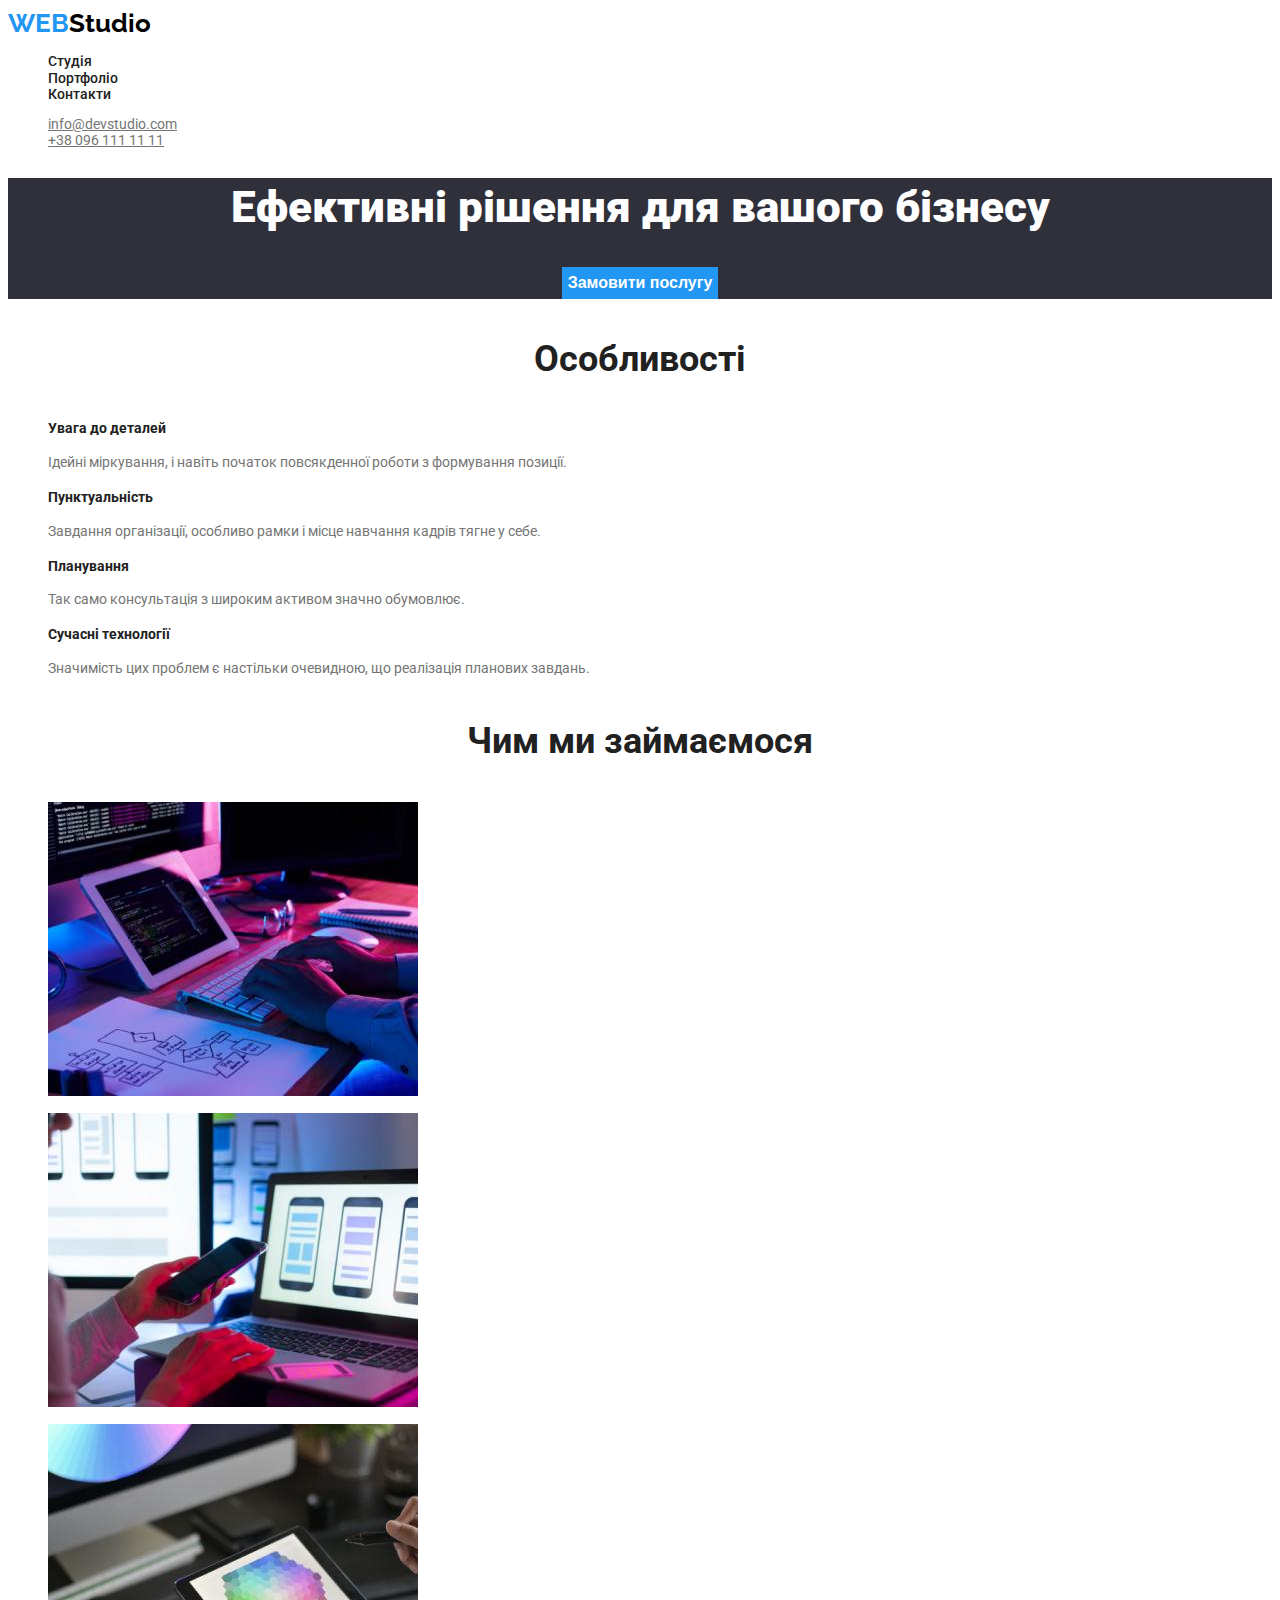
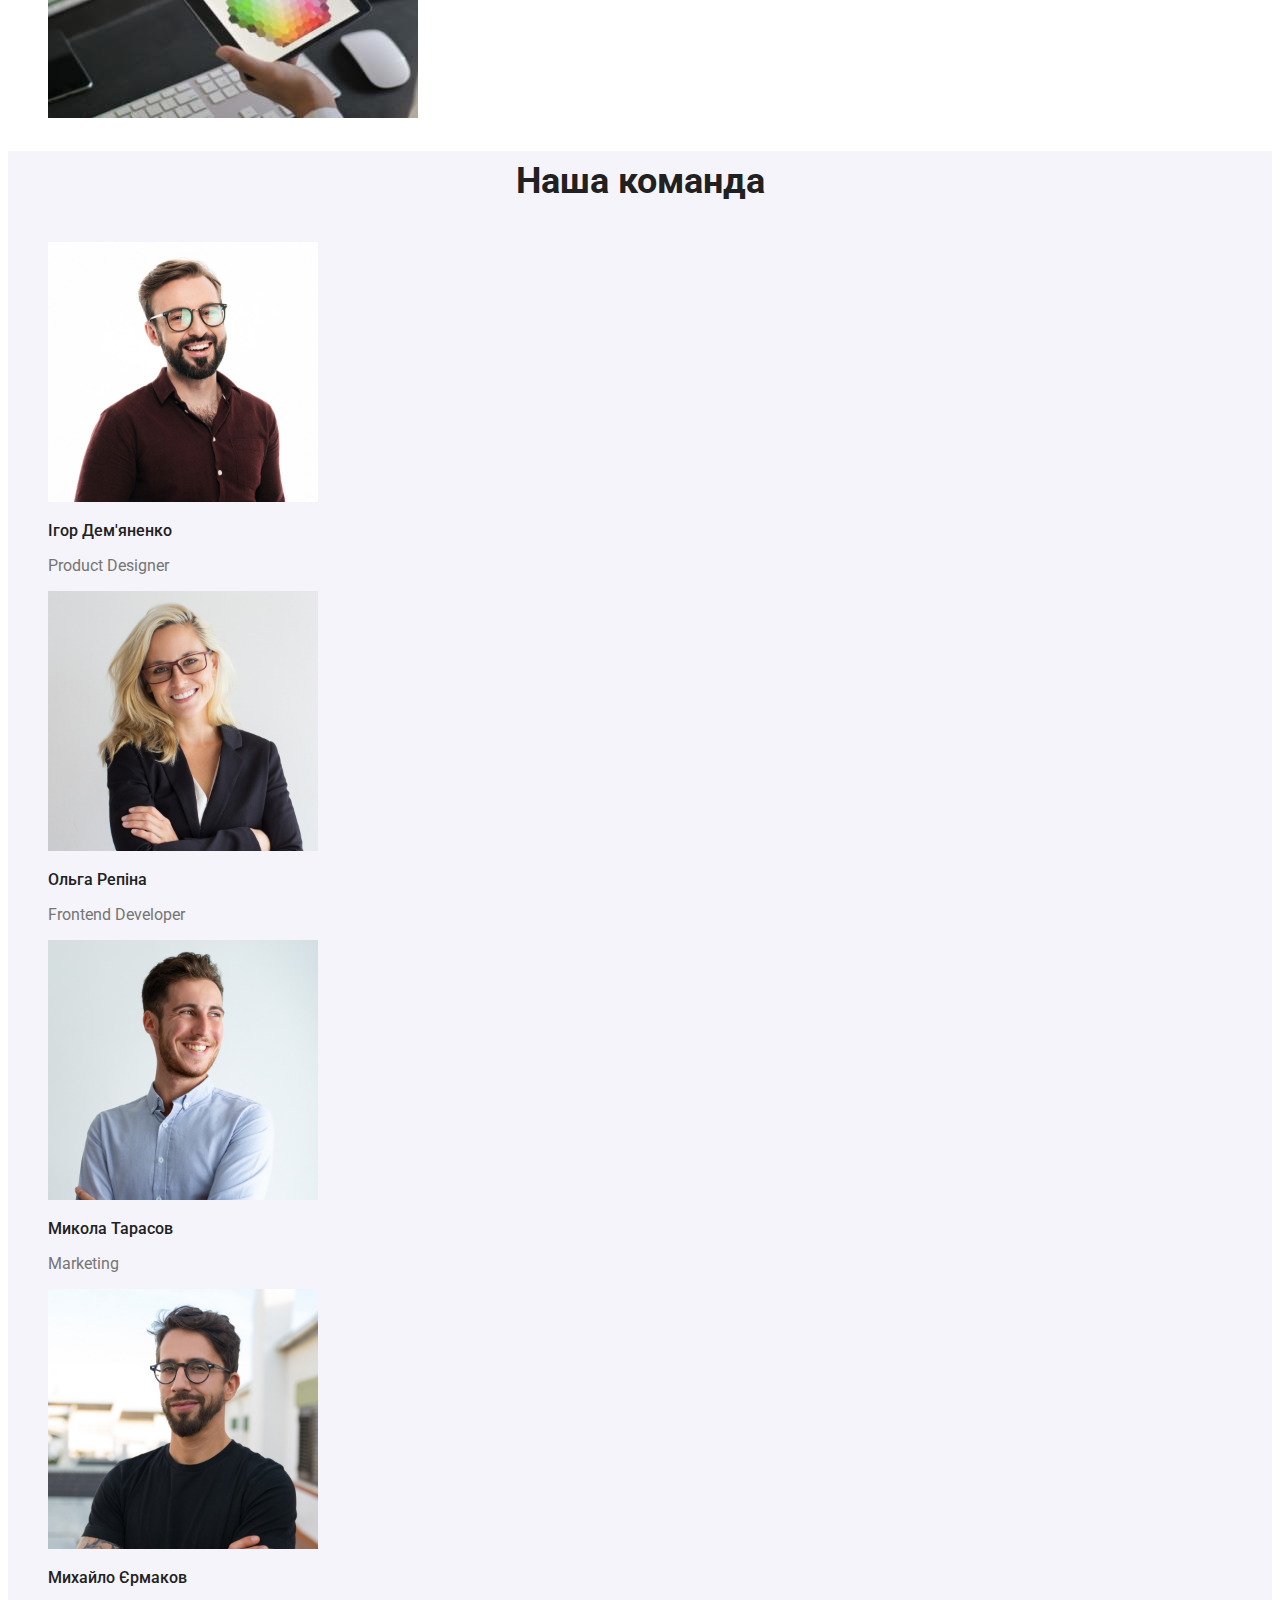
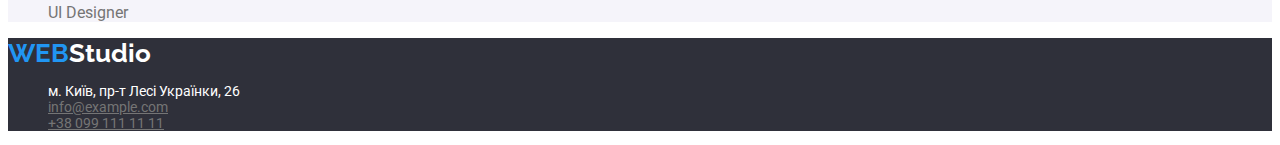
==== commit 83abe61c: "change" ====
--- a/index.html
+++ b/index.html
@@ -36,10 +36,10 @@
 
         <ul>
             <li>
-                <a href="mailto:info@devstudio.com" class="nav">info@devstudio.com</a>
+                <a href="mailto:info@devstudio.com" class="nav-contact">info@devstudio.com</a>
             </li>
             <li>
-                <a href="tel:+380961111111" class="nav">+38 096 111 11 11</a>
+                <a href="tel:+380961111111" class="nav-contact">+38 096 111 11 11</a>
             </li>
         </ul>
     </header>
@@ -138,7 +138,7 @@
 
 
     <footer class="footer-color">
-        <a href="" class="logo"><span>WEB</span>Studio</a>
+        <a href="" class="logo-footer"><span>WEB</span>Studio</a>
         <address class="address-text">
             <ul>
                 <li>
@@ -146,11 +146,11 @@
                 </li>
             
                 <li>
-                    <a href="mailto:info@example.com" class="footer-text">info@example.com</a>
+                    <a href="mailto:info@example.com" class="nav-contact">info@example.com</a>
                 </li>
             
                 <li>
-                    <a href="tel:+380991111111" class="footer-text">+38 099 111 11 11</a>
+                    <a href="tel:+380991111111" class="nav-contact">+38 099 111 11 11</a>
                 </li>
             
             </ul>
--- a/css/styles.css
+++ b/css/styles.css
@@ -23,11 +23,6 @@
     font-size: 14px;
     font-family: Roboto, sans-serif;
     font-weight: 400;
-    
-  
-   
-
-
 }
 
 h1 {
@@ -74,11 +69,28 @@
 
 /* Nav */
  
+.nav-contact {
+    color: var(--secondary-color);
+  
+}
+
+
+
+.nav-contact:hover,
+.nav-contact:focus {
+    color: var(--accent);
+}
+
 
 .nav:hover,
 .nav:focus {
     color: var(--accent);
 
+}
+
+
+.contact {
+    color: #757575;
 }
 
   .nav {
@@ -88,6 +100,9 @@
       line-height: 1.17;
       text-decoration-line: none;
   }
+
+  
+
 
  
   /* Банер */
@@ -170,7 +185,17 @@
     
 }
  
- 
+ .logo-footer {
+    color: #FFFFFF;
+    font-family: Raleway;
+    font-weight: 700;
+     font-size: 26px;
+    line-height: 1.2;
+    text-decoration-line: none;
+ }
+
+
+
 
 
  
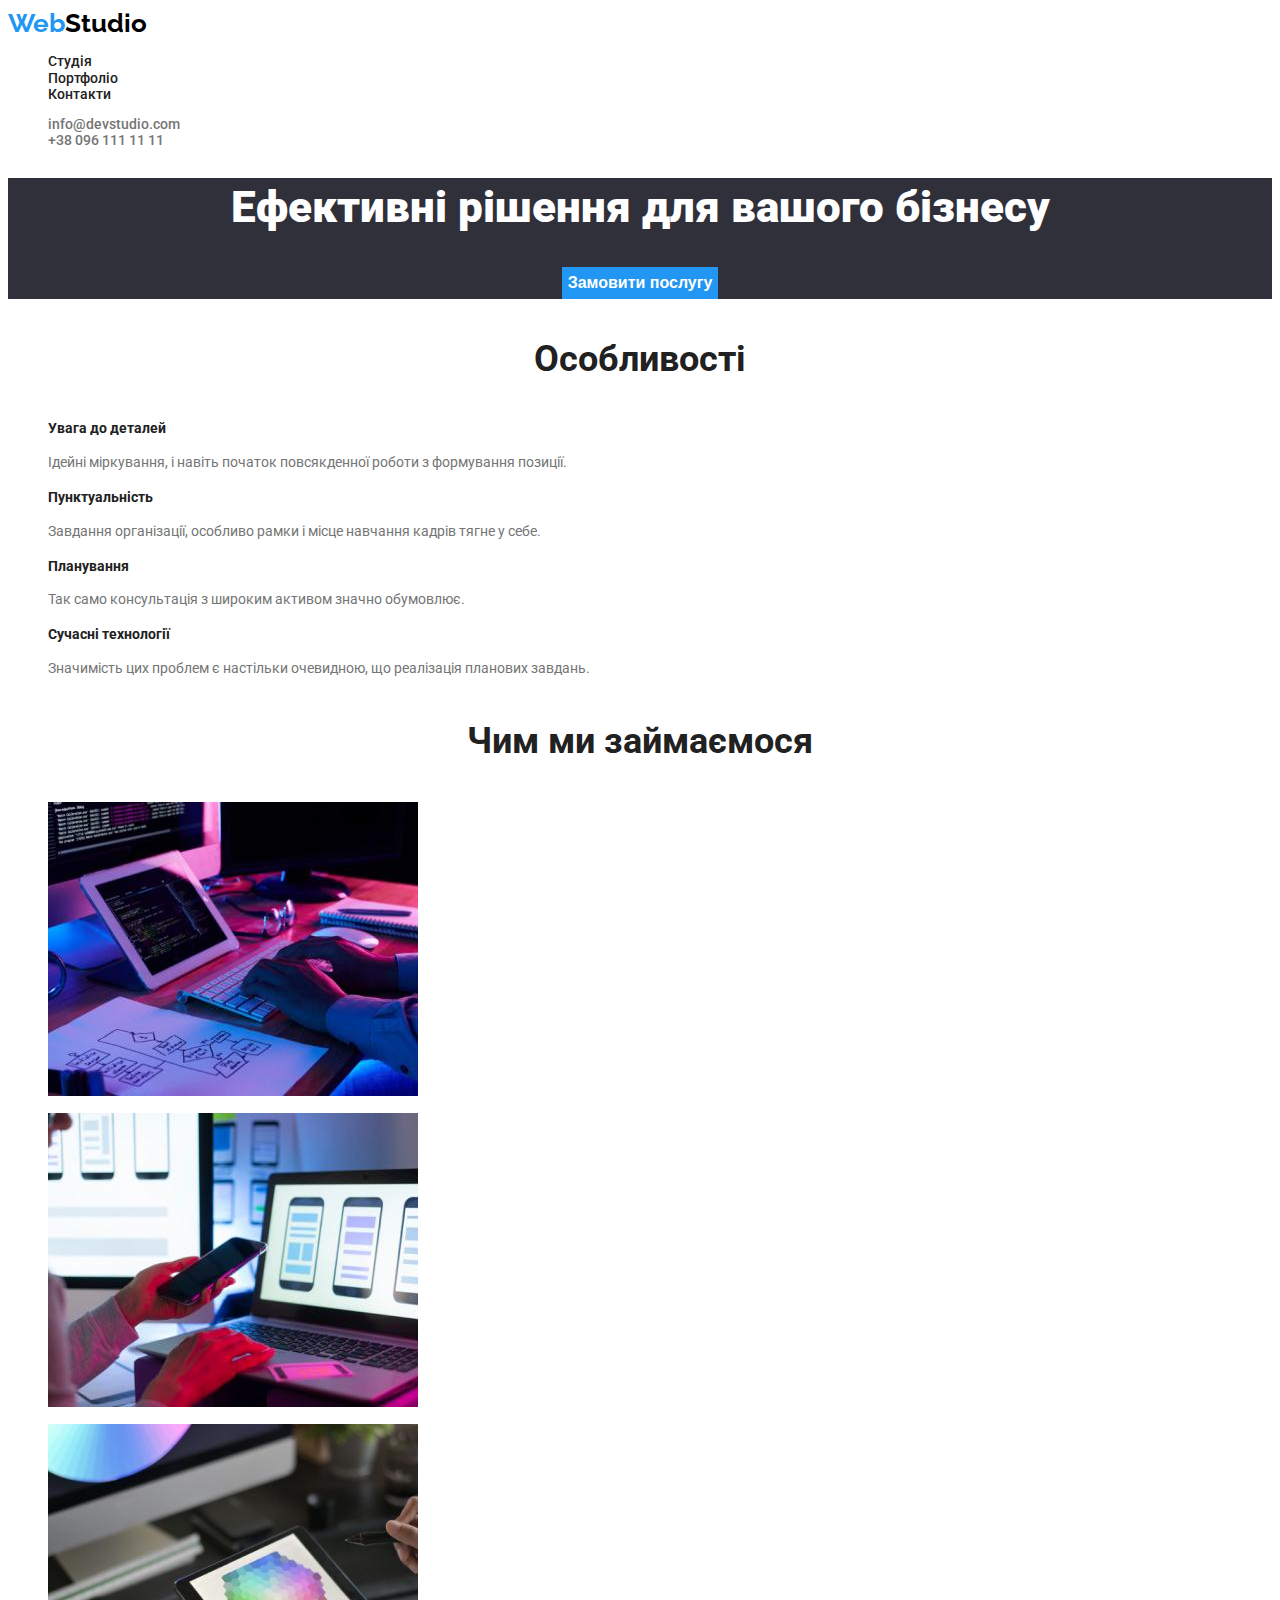
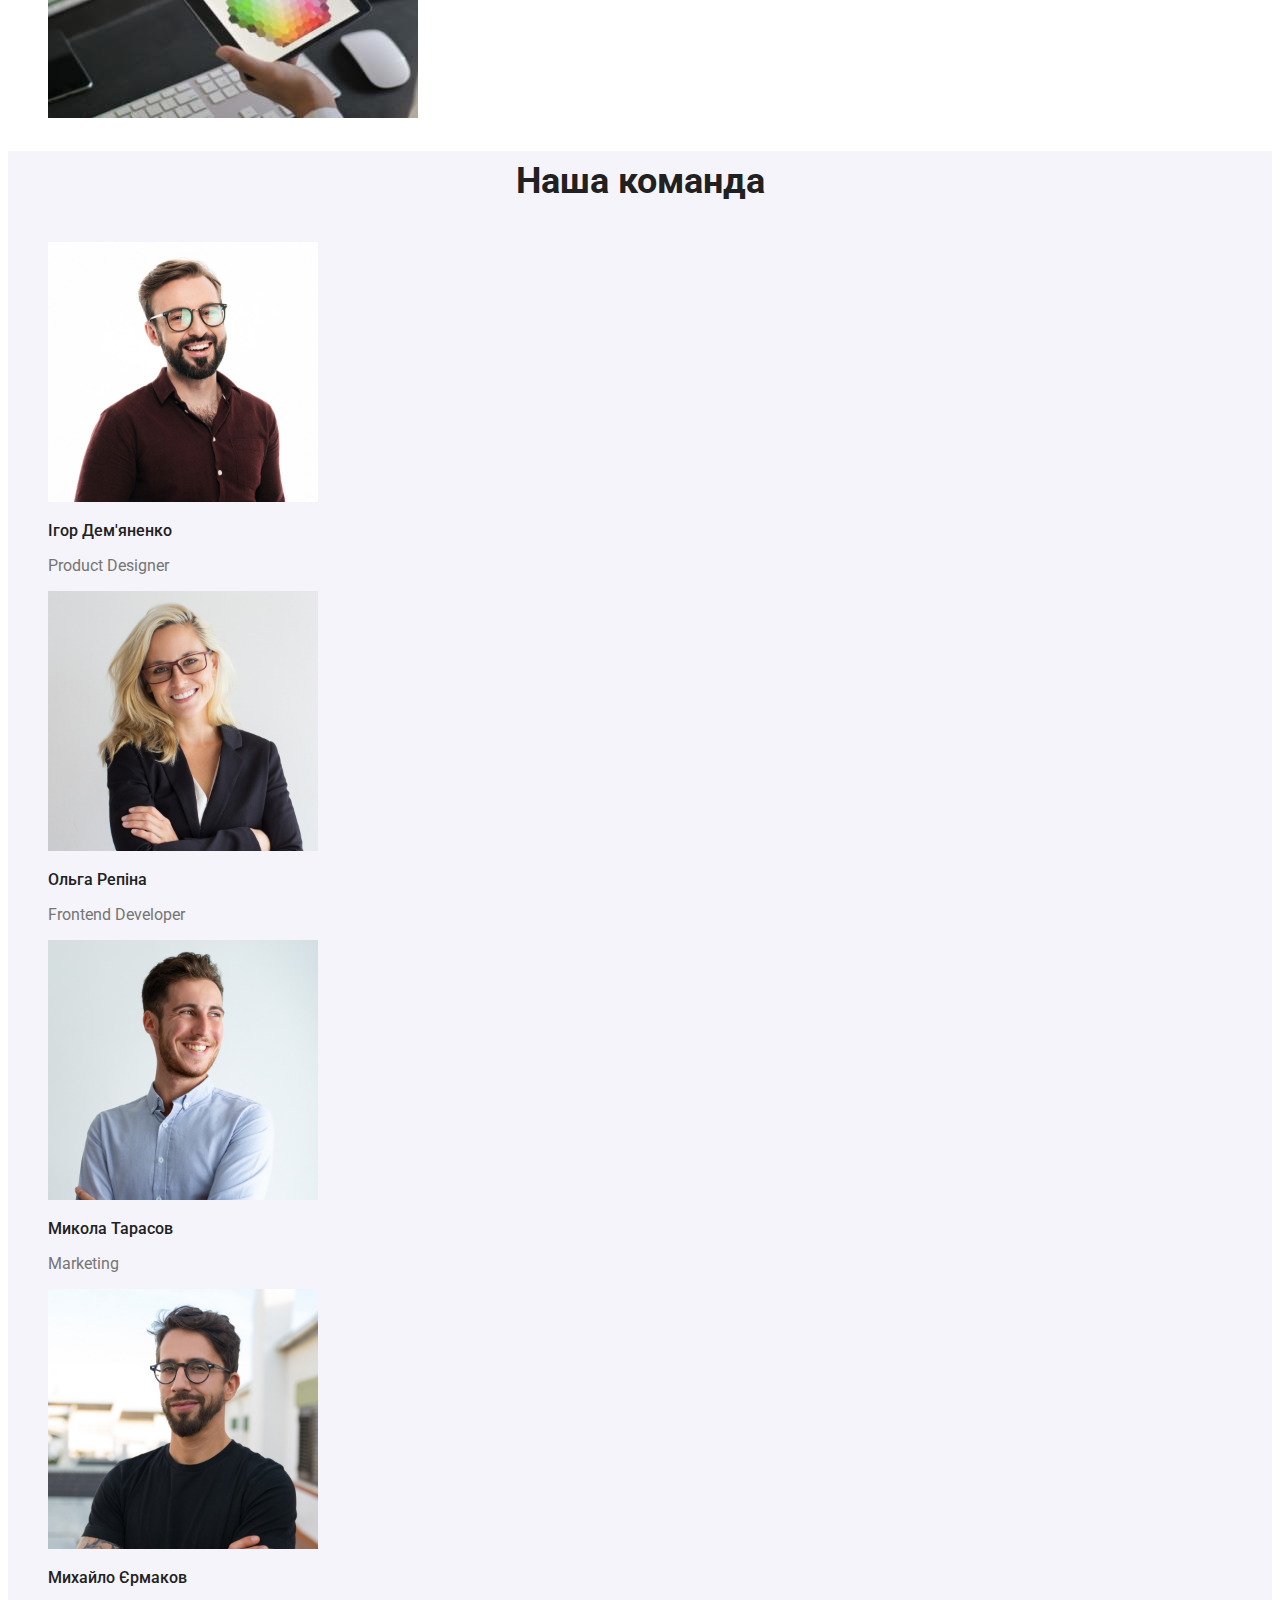
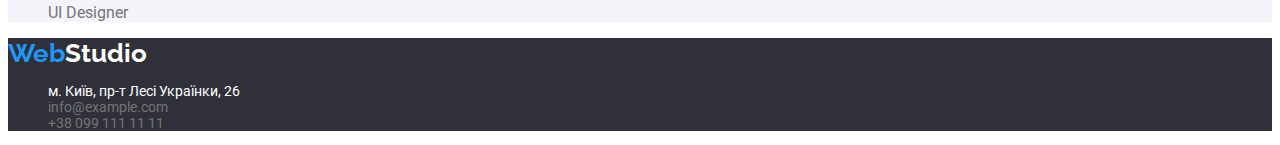
==== commit 65478c3e: "update" ====
--- a/index.html
+++ b/index.html
@@ -20,7 +20,7 @@
 
     <header>
         <nav>
-            <a href="./index.html" class="logo"><span>WEB</span>Studio</a>
+            <a href="./index.html" class="logo"><span>Web</span>Studio</a>
             <ul>
                 <li>
                     <a href="./index.html" class="nav">Студія</a>
@@ -35,10 +35,10 @@
         </nav>
 
         <ul>
-            <li>
+            <li class="contacts">
                 <a href="mailto:info@devstudio.com" class="nav-contact">info@devstudio.com</a>
             </li>
-            <li>
+            <li class="contacts">
                 <a href="tel:+380961111111" class="nav-contact">+38 096 111 11 11</a>
             </li>
         </ul>
@@ -138,7 +138,7 @@
 
 
     <footer class="footer-color">
-        <a href="" class="logo-footer"><span>WEB</span>Studio</a>
+        <a href="" class="logo-footer"><span>Web</span>Studio</a>
         <address class="address-text">
             <ul>
                 <li>
--- a/css/styles.css
+++ b/css/styles.css
@@ -71,7 +71,14 @@
  
 .nav-contact {
     color: var(--secondary-color);
-  
+     text-decoration-line: none;   
+}
+
+
+
+.contacts {
+    font-weight: 500;
+
 }
 
 
@@ -182,7 +189,12 @@
 .footer-text{
     color: var(--fon-second);
     text-decoration-line: none;
+
     
+}
+.footer-text:hover,
+.footer-text:focus {
+    color: var(--accent);
 }
  
  .logo-footer {
